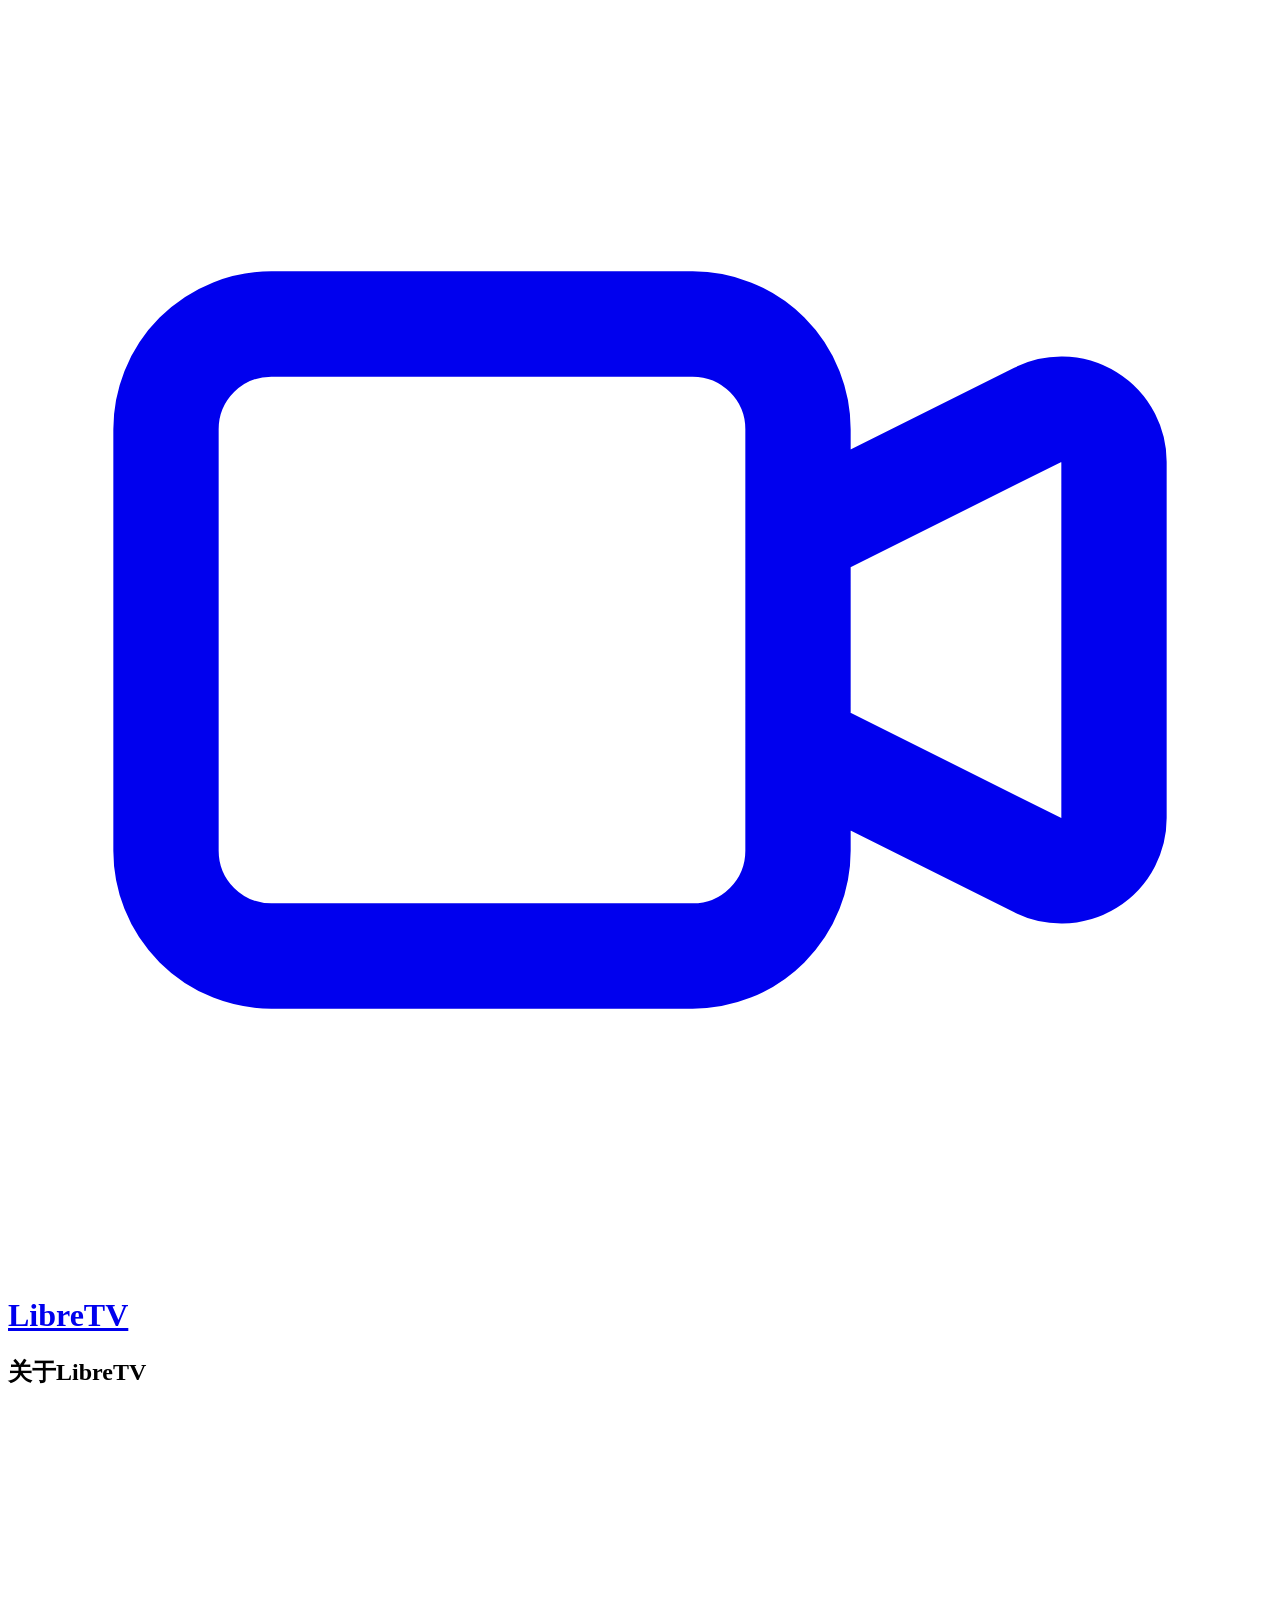
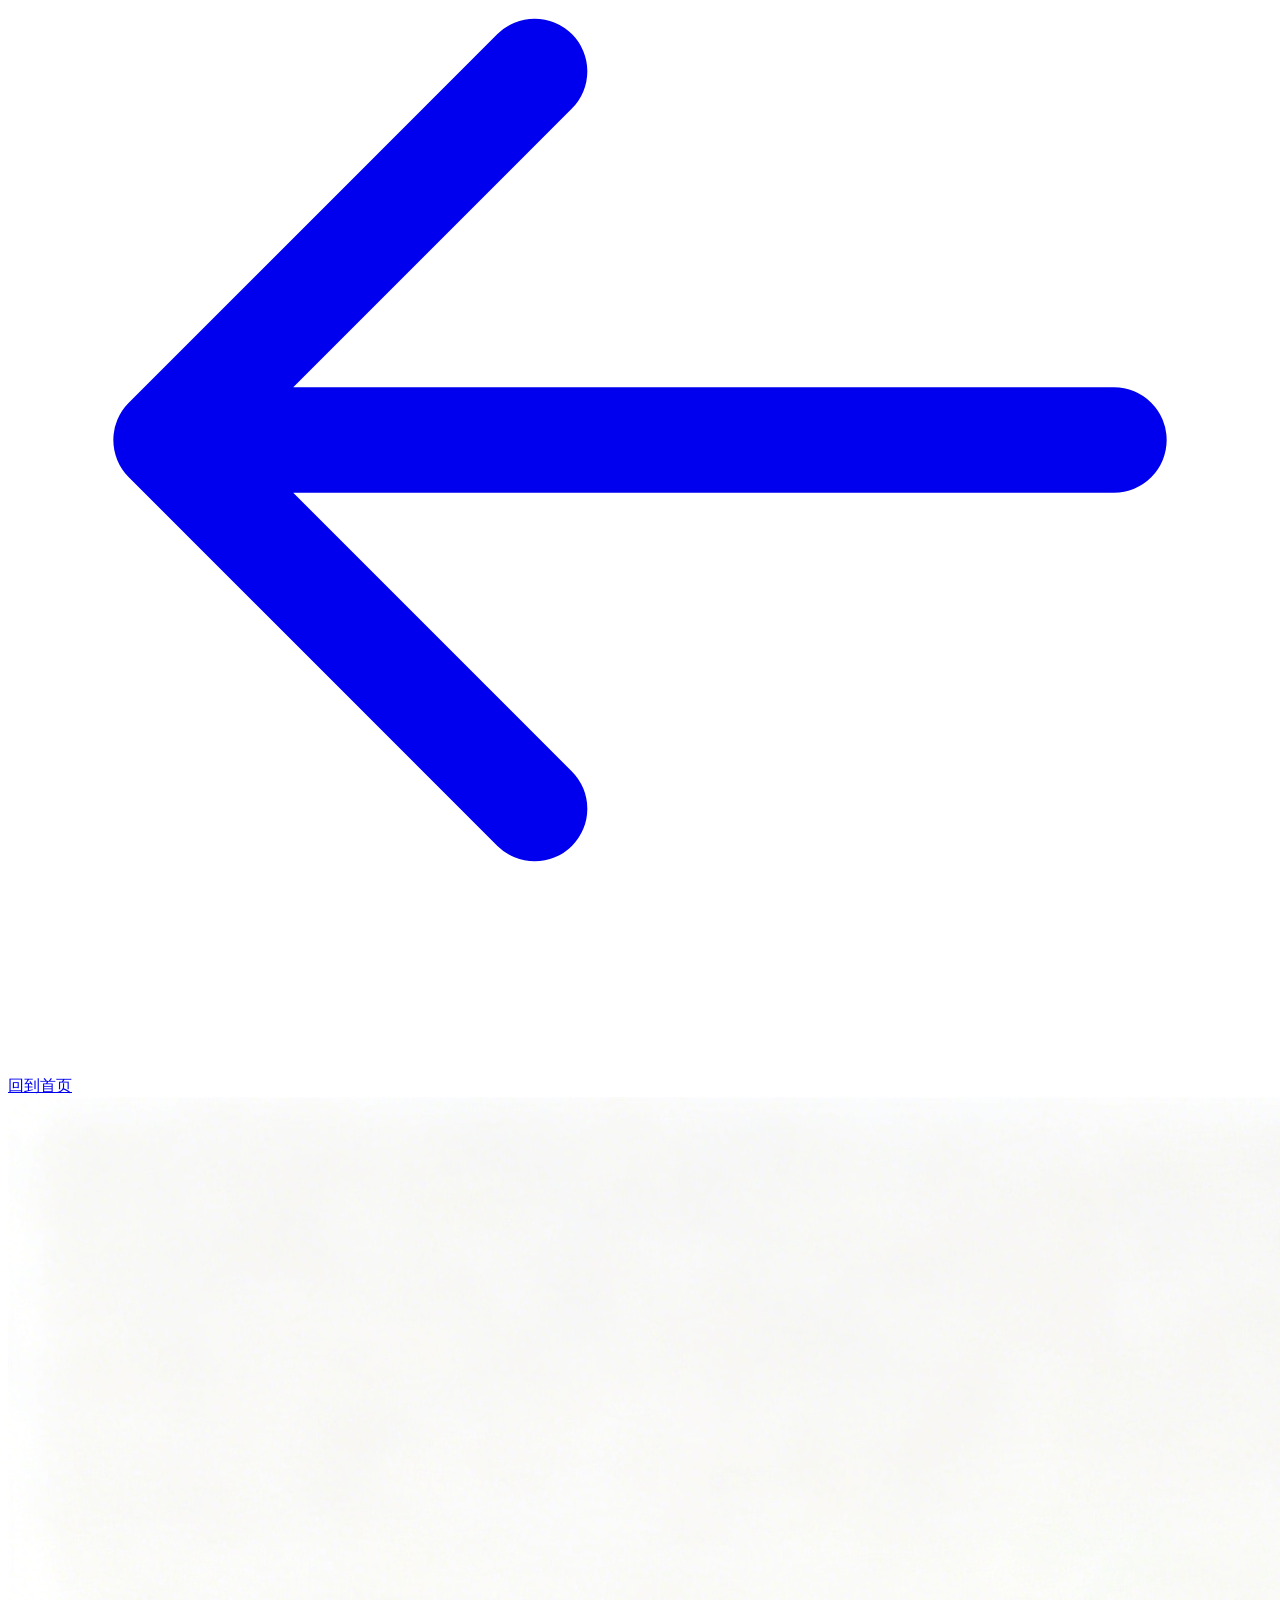
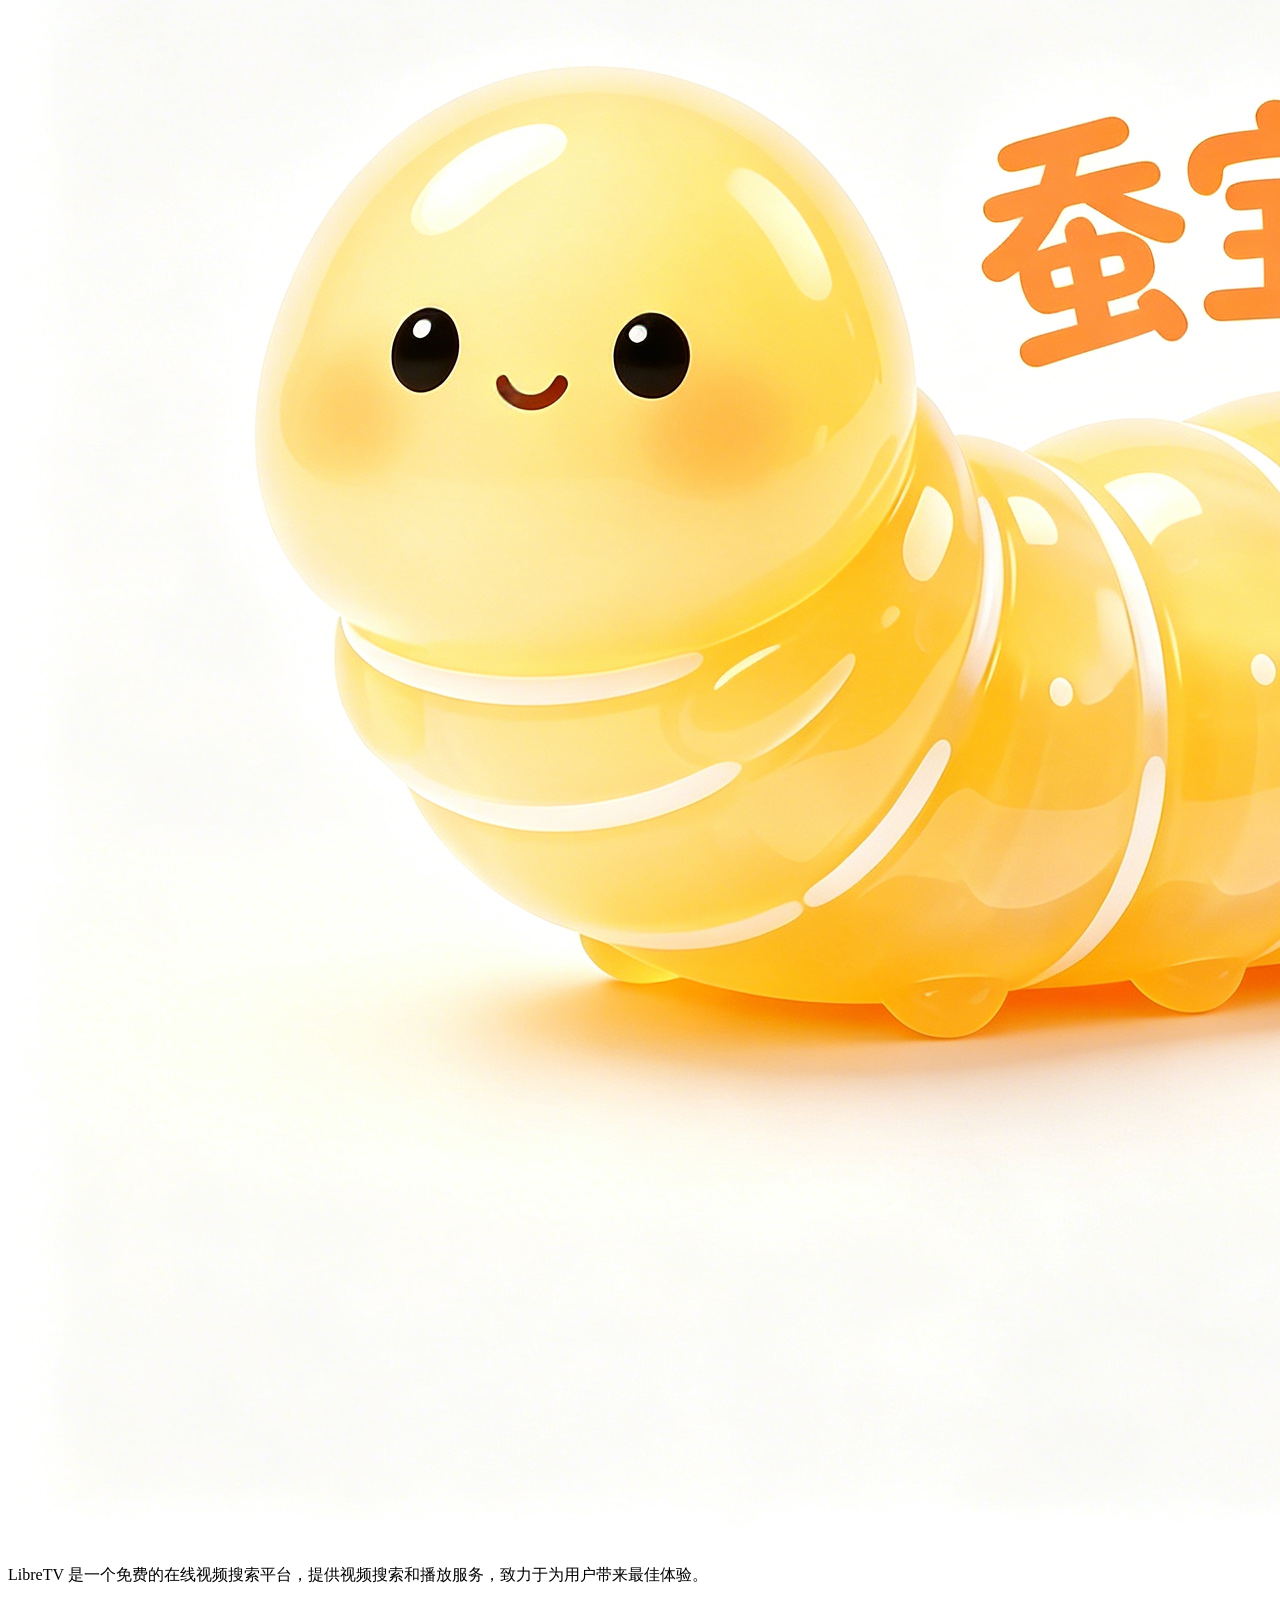
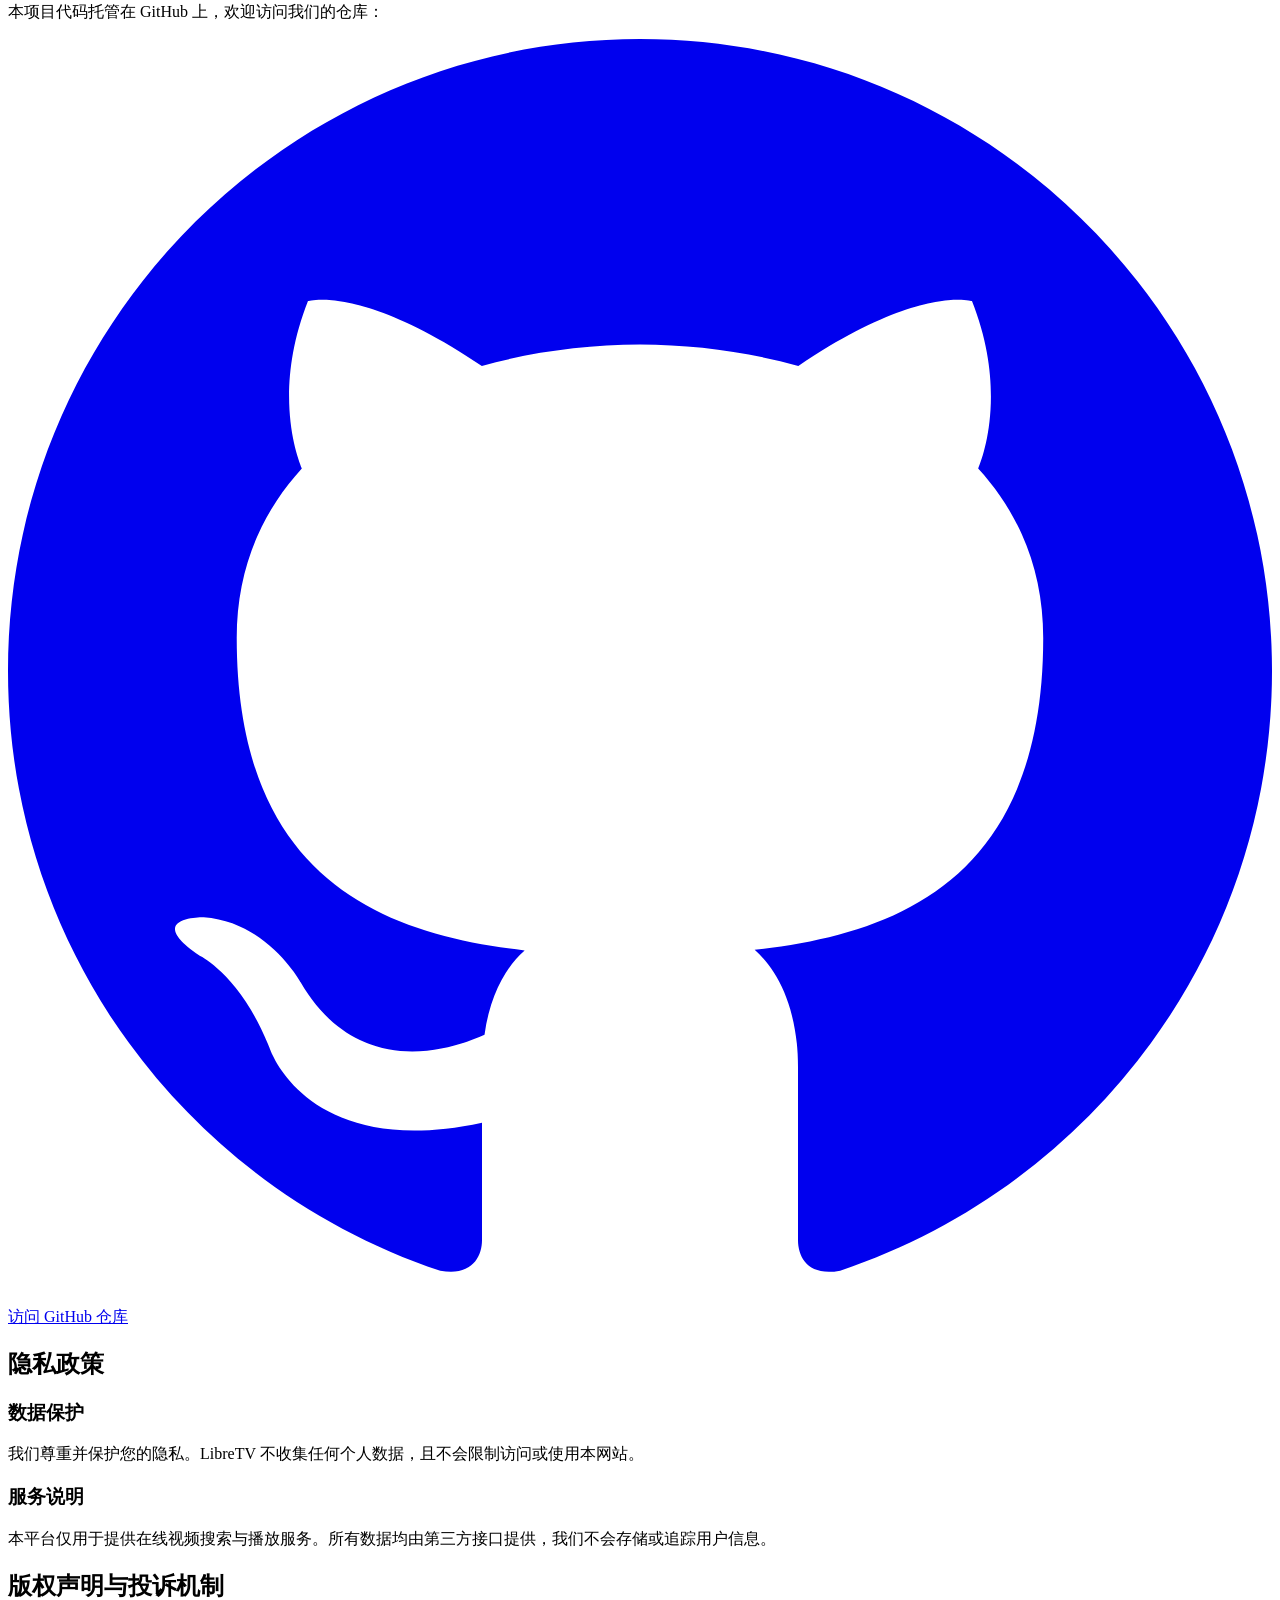
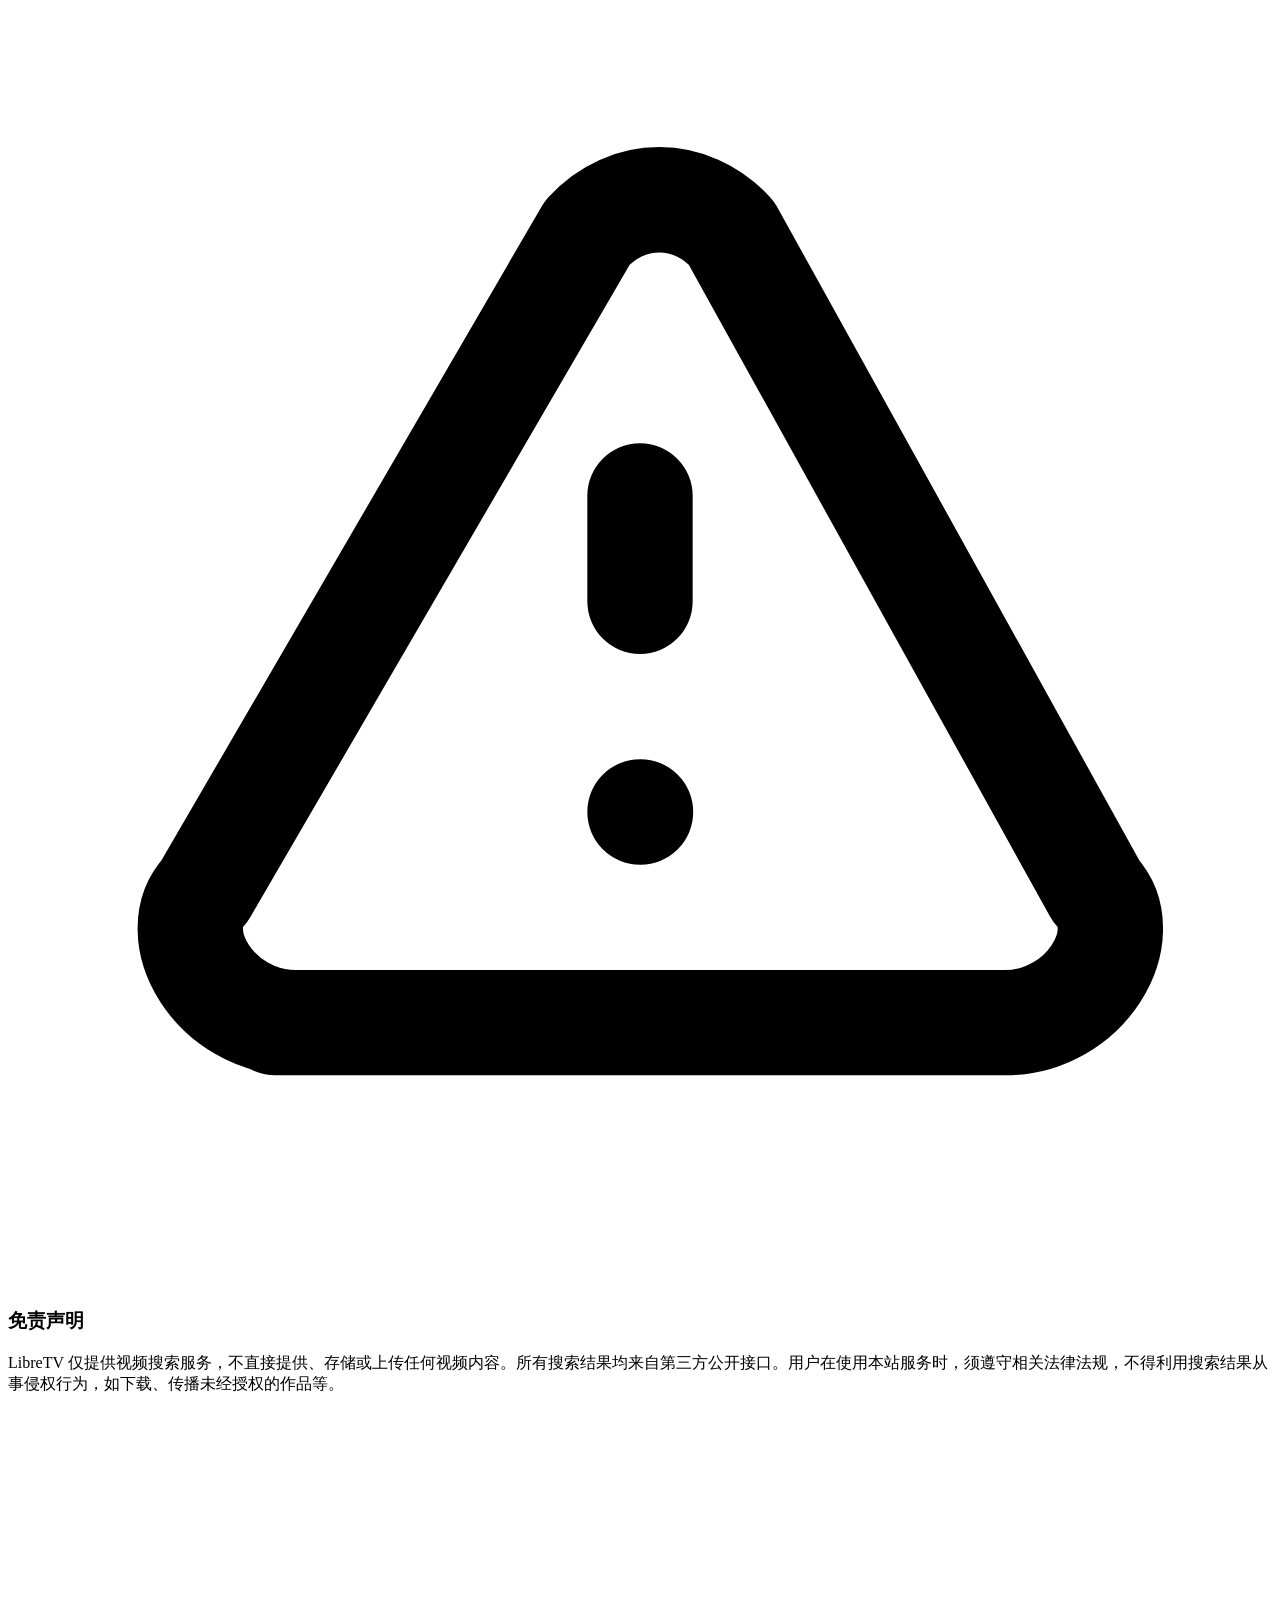
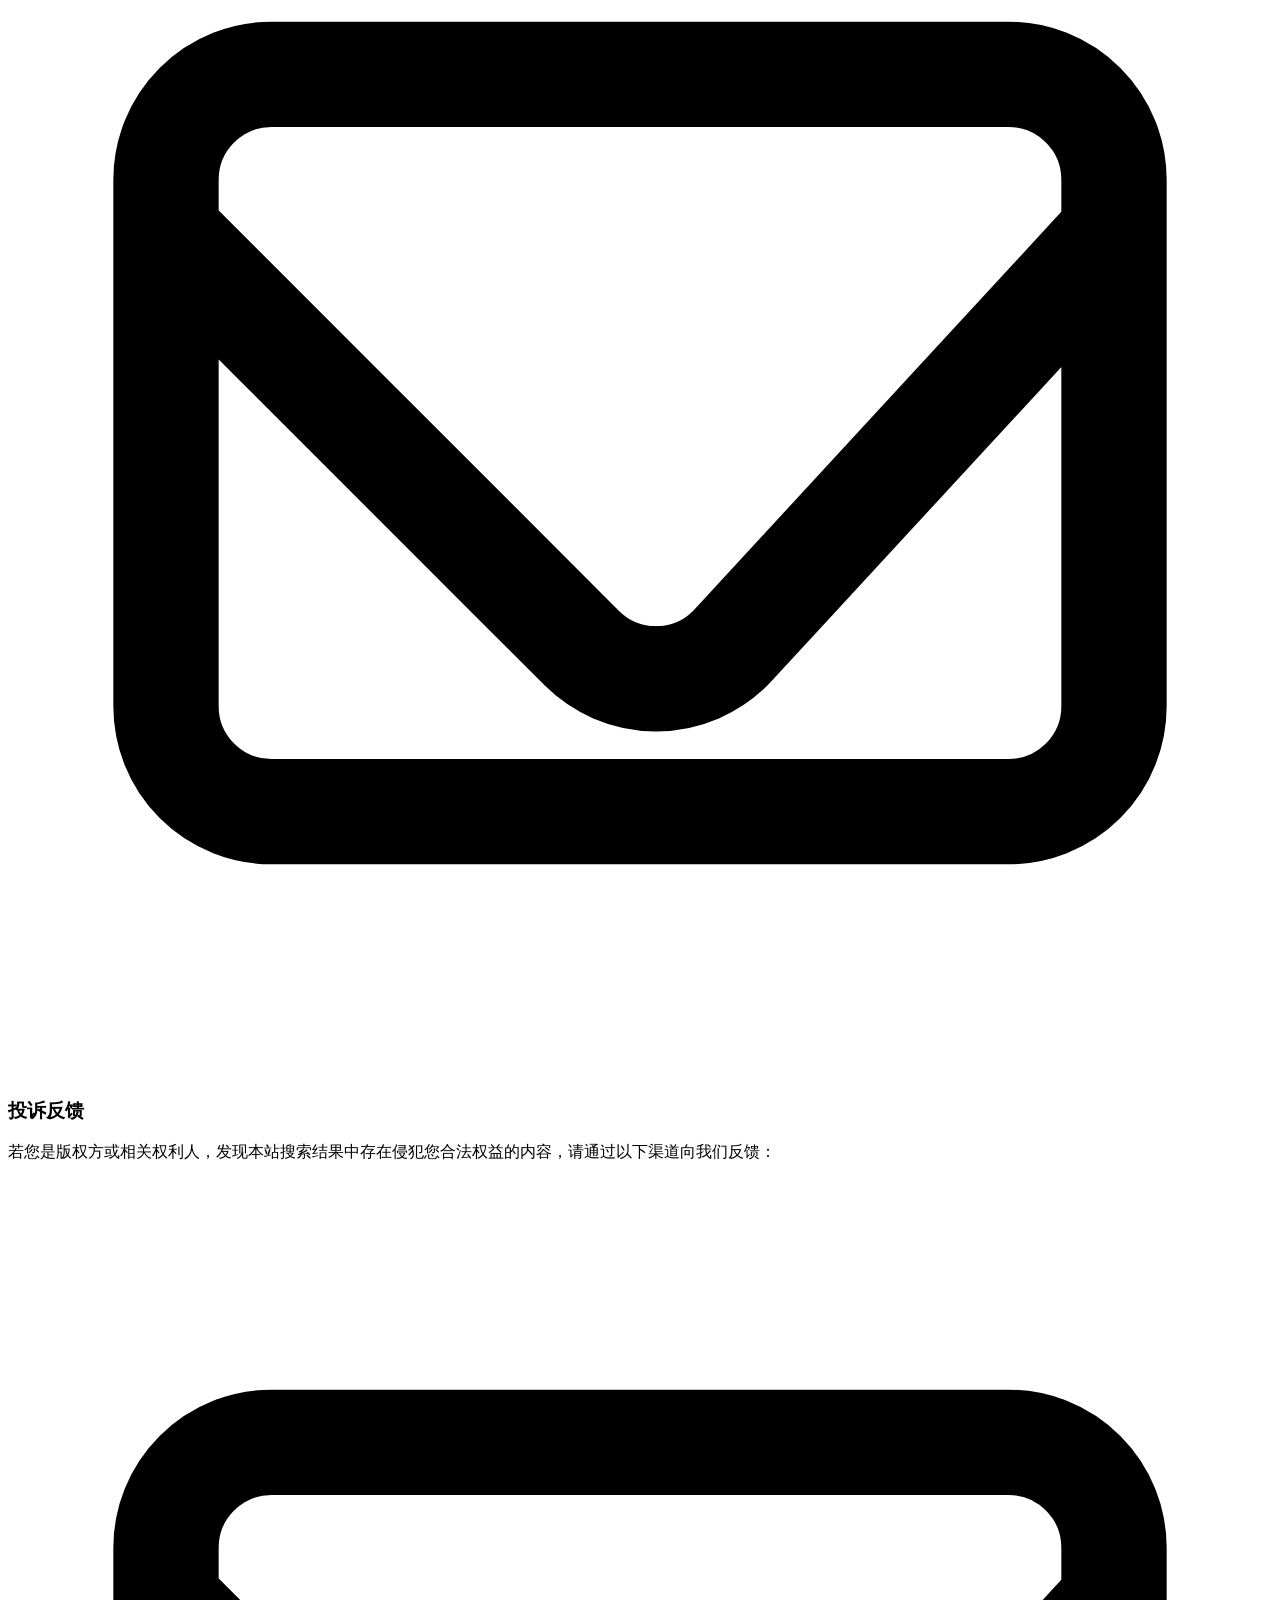
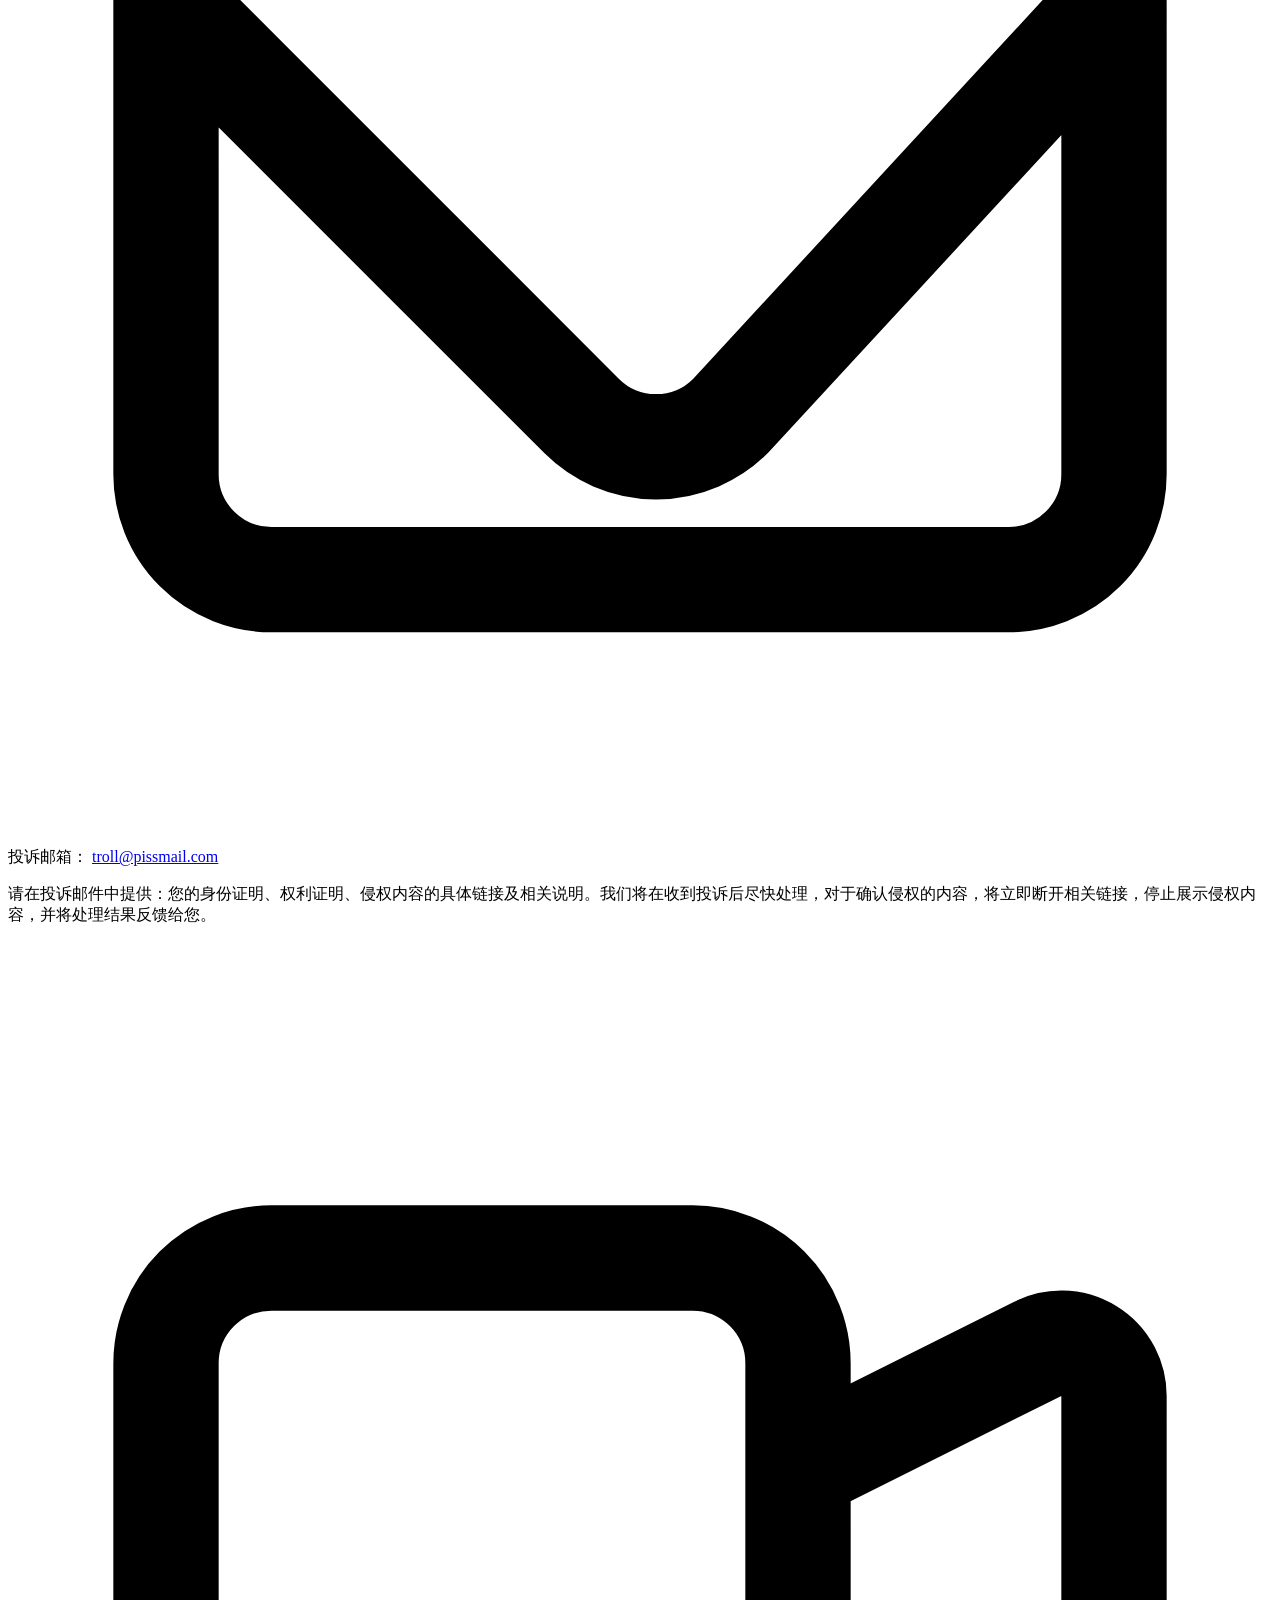
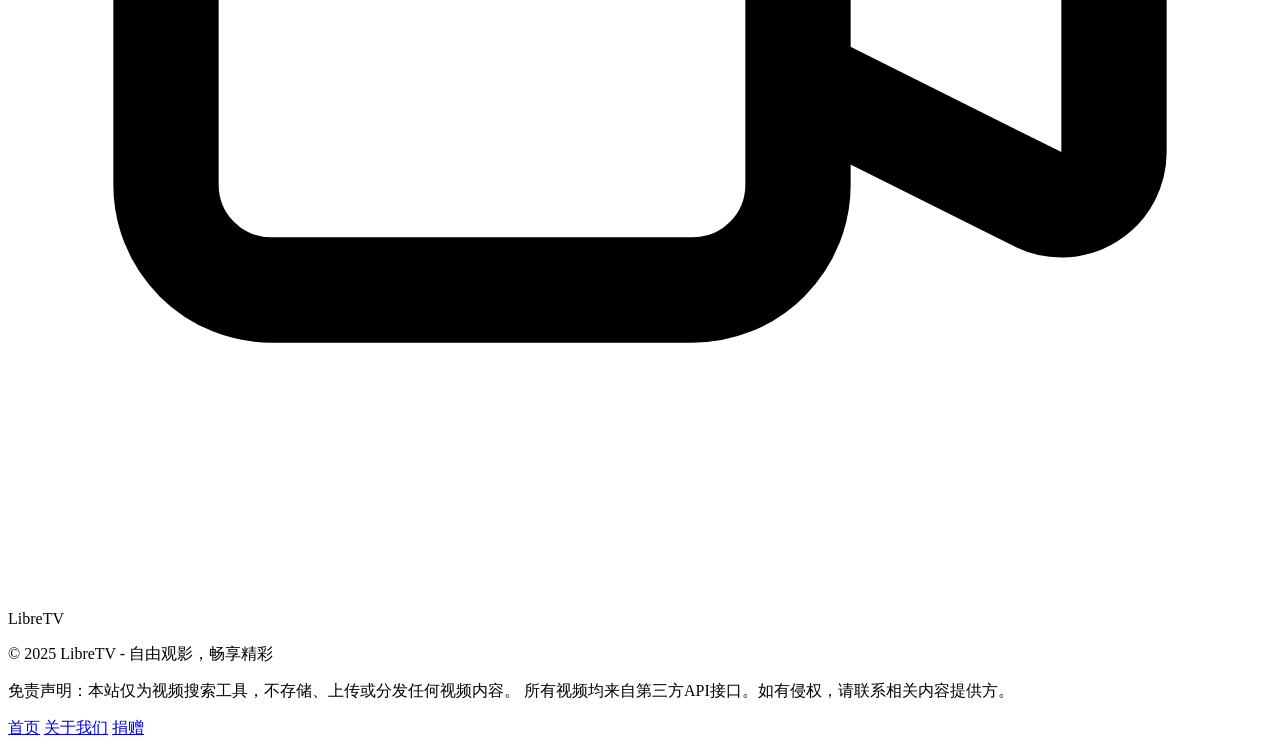
==== about.html @ 0a98a4a5 "Merge pull request #867 from bestZwei/main 修改LOGO" ====
<!DOCTYPE html>
<html lang="zh">
<head>
	<meta charset="UTF-8">
	<meta name="viewport" content="width=device-width, initial-scale=1.0">
	<title>关于我们 - LibreTV</title>
	<script src="libs/tailwindcss.min.js"></script>
	<link rel="stylesheet" href="css/styles.css">
	<link rel="manifest" href="manifest.json">
	
	<!-- Favicon -->
    <link rel="icon" href="image/logo.png">
    <link rel="apple-touch-icon" href="image/logo.png">
</head>
<body class="page-bg text-white flex flex-col min-h-screen">
	<header class="border-b border-[#333] bg-[#0a0a0a] p-4">
        <div class="container mx-auto flex items-center">
            <div class="flex items-center">
                <a href="/" class="flex items-center">
                    <svg class="w-8 h-8 mr-2 text-[#00ccff]" fill="none" stroke="currentColor" viewBox="0 0 24 24">
                        <path stroke-linecap="round" stroke-linejoin="round" stroke-width="2" d="M15 10l4.553-2.276A1 1 0 0121 8.618v6.764a1 1 0 01-1.447.894L15 14M5 18h8a2 2 0 002-2V8a2 2 0 00-2-2H5a2 2 0 00-2 2v8a2 2 0 002 2z"></path>
                    </svg>
                    <h1 class="text-xl font-bold gradient-text">LibreTV</h1>
                </a>
            </div>
            <div class="flex-1 text-center">
                <h2 class="text-xl font-semibold">关于LibreTV</h2>
            </div>
            <div class="flex items-center">
                <a href="/" class="px-4 py-2 bg-[#222] hover:bg-[#333] border border-[#333] rounded-lg transition-colors flex items-center">
                    <svg class="w-5 h-5 mr-1" viewBox="0 0 24 24" fill="#ffffff" xmlns="http://www.w3.org/2000/svg">
                        <path d="M10 19l-7-7m0 0l7-7m-7 7h18" stroke="currentColor" stroke-width="2" stroke-linecap="round" stroke-linejoin="round"/>
                    </svg>
                    回到首页
                </a>
            </div>
        </div>
    </header>	<main class="flex-grow container mx-auto px-4 sm:px-6 py-8 sm:py-16">
		<div class="max-w-5xl mx-auto">
			<!-- 主要内容区域 -->
			<div class="bg-gradient-to-br from-[#111] to-[#0a0a0a] border border-[#333] rounded-xl sm:rounded-2xl p-4 sm:p-8 lg:p-12 shadow-2xl">
				<!-- 项目介绍 -->				
				 <div class="text-center mb-8 sm:mb-16">
					<div class="inline-flex items-center justify-center w-12 h-12 sm:w-16 sm:h-16 rounded-xl sm:rounded-2xl mb-6 sm:mb-8">
						<img src="image/logo.png" alt="LibreTV Logo" class="w-12 h-12 sm:w-16 sm:h-16 rounded-xl sm:rounded-2xl">
					</div>
					
					<p class="text-gray-300 text-lg sm:text-xl mb-6 sm:mb-8 leading-relaxed max-w-3xl mx-auto px-2">
						LibreTV 是一个免费的在线视频搜索平台，提供视频搜索和播放服务，致力于为用户带来最佳体验。
					</p>
					<div class="bg-[#1a1a1a] border border-[#333] rounded-lg sm:rounded-xl p-4 sm:p-6 max-w-2xl mx-auto">
						<p class="text-gray-300 text-base sm:text-lg mb-4 px-1">
							本项目代码托管在 GitHub 上，欢迎访问我们的仓库：
						</p>
						<a href="https://github.com/LibreSpark/LibreTV" class="inline-flex items-center px-4 sm:px-6 py-2 sm:py-3 bg-gradient-to-r from-blue-500 to-cyan-500 hover:from-blue-600 hover:to-cyan-600 text-white text-sm sm:text-base font-medium rounded-lg transition-all duration-300 transform hover:scale-105" target="_blank" rel="noopener">
							<svg class="w-4 h-4 sm:w-5 sm:h-5 mr-2" fill="currentColor" viewBox="0 0 24 24">
								<path d="M12 0c-6.626 0-12 5.373-12 12 0 5.302 3.438 9.8 8.207 11.387.599.111.793-.261.793-.577v-2.234c-3.338.726-4.033-1.416-4.033-1.416-.546-1.387-1.333-1.756-1.333-1.756-1.089-.745.083-.729.083-.729 1.205.084 1.839 1.237 1.839 1.237 1.07 1.834 2.807 1.304 3.492.997.107-.775.418-1.305.762-1.604-2.665-.305-5.467-1.334-5.467-5.931 0-1.311.469-2.381 1.236-3.221-.124-.303-.535-1.524.117-3.176 0 0 1.008-.322 3.301 1.23.957-.266 1.983-.399 3.003-.404 1.02.005 2.047.138 3.006.404 2.291-1.552 3.297-1.23 3.297-1.23.653 1.653.242 2.874.118 3.176.77.84 1.235 1.911 1.235 3.221 0 4.609-2.807 5.624-5.479 5.921.43.372.823 1.102.823 2.222v3.293c0 .319.192.694.801.576 4.765-1.589 8.199-6.086 8.199-11.386 0-6.627-5.373-12-12-12z"/>
							</svg>
							<span class="break-words">访问 GitHub 仓库</span>
						</a>
					</div>
				</div>				<!-- 分割线 -->
				<div class="w-full h-px bg-gradient-to-r from-transparent via-[#333] to-transparent mb-8 sm:mb-16"></div>

				<!-- 隐私政策 -->
				<div class="mb-8 sm:mb-16">
					<h2 class="text-2xl sm:text-3xl font-bold mb-6 sm:mb-8 text-center bg-gradient-to-r from-blue-400 to-cyan-400 bg-clip-text text-transparent">隐私政策</h2>
					<div class="grid grid-cols-1 md:grid-cols-2 gap-4 sm:gap-8">
						<div class="bg-[#1a1a1a] border border-[#333] rounded-xl p-4 sm:p-8">
							<div class="flex items-center mb-3 sm:mb-4">
								<div class="w-3 h-3 bg-green-400 rounded-full mr-3"></div>
								<h3 class="text-lg sm:text-xl font-semibold text-gray-200">数据保护</h3>
							</div>
							<p class="text-gray-300 text-base sm:text-lg leading-relaxed">
								我们尊重并保护您的隐私。LibreTV 不收集任何个人数据，且不会限制访问或使用本网站。
							</p>
						</div>
						<div class="bg-[#1a1a1a] border border-[#333] rounded-xl p-4 sm:p-8">
							<div class="flex items-center mb-3 sm:mb-4">
								<div class="w-3 h-3 bg-blue-400 rounded-full mr-3"></div>
								<h3 class="text-lg sm:text-xl font-semibold text-gray-200">服务说明</h3>
							</div>
							<p class="text-gray-300 text-base sm:text-lg leading-relaxed">
								本平台仅用于提供在线视频搜索与播放服务。所有数据均由第三方接口提供，我们不会存储或追踪用户信息。
							</p>
						</div>
					</div>
				</div>

				<!-- 分割线 -->
				<div class="w-full h-px bg-gradient-to-r from-transparent via-[#333] to-transparent mb-8 sm:mb-16"></div>				<!-- 版权声明与投诉机制 -->
				<div>
					<h2 class="text-2xl sm:text-3xl font-bold mb-6 sm:mb-8 text-center bg-gradient-to-r from-blue-400 to-cyan-400 bg-clip-text text-transparent">版权声明与投诉机制</h2>
					<div class="space-y-6 sm:space-y-8">
						<div class="bg-[#1a1a1a] border border-[#333] rounded-xl p-4 sm:p-8">
							<div class="flex items-start">
								<div class="flex-shrink-0 w-8 h-8 bg-yellow-500 rounded-lg flex items-center justify-center mr-3 sm:mr-4 mt-1">
									<svg class="w-4 h-4 text-white" fill="none" stroke="currentColor" viewBox="0 0 24 24">
										<path stroke-linecap="round" stroke-linejoin="round" stroke-width="2" d="M12 9v2m0 4h.01m-6.938 4h13.856c1.54 0 2.502-1.667 1.732-2.5L13.732 4c-.77-.833-1.964-.833-2.732 0L3.732 16.5c-.77.833.192 2.5 1.732 2.5z"></path>
									</svg>
								</div>
								<div>
									<h3 class="text-lg sm:text-xl font-semibold text-gray-200 mb-3 sm:mb-4">免责声明</h3>
									<p class="text-gray-300 text-base sm:text-lg leading-relaxed">
										LibreTV 仅提供视频搜索服务，不直接提供、存储或上传任何视频内容。所有搜索结果均来自第三方公开接口。用户在使用本站服务时，须遵守相关法律法规，不得利用搜索结果从事侵权行为，如下载、传播未经授权的作品等。
									</p>
								</div>
							</div>
						</div>
						
						<div class="bg-[#1a1a1a] border border-[#333] rounded-xl p-4 sm:p-8">
							<div class="flex items-start">
								<div class="flex-shrink-0 w-8 h-8 bg-red-500 rounded-lg flex items-center justify-center mr-3 sm:mr-4 mt-1">
									<svg class="w-4 h-4 text-white" fill="none" stroke="currentColor" viewBox="0 0 24 24">
										<path stroke-linecap="round" stroke-linejoin="round" stroke-width="2" d="M3 8l7.89 7.89a2 2 0 002.83 0L21 8M5 19h14a2 2 0 002-2V7a2 2 0 00-2-2H5a2 2 0 00-2 2v10a2 2 0 002 2z"></path>
									</svg>
								</div>
								<div class="flex-1">
									<h3 class="text-lg sm:text-xl font-semibold text-gray-200 mb-3 sm:mb-4">投诉反馈</h3>
									<p class="text-gray-300 text-base sm:text-lg mb-4 sm:mb-6 leading-relaxed">
										若您是版权方或相关权利人，发现本站搜索结果中存在侵犯您合法权益的内容，请通过以下渠道向我们反馈：
									</p>
									<div class="bg-gradient-to-r from-[#222] to-[#333] border border-[#444] rounded-lg p-4 sm:p-6 mb-4 sm:mb-6">
										<div class="flex items-center flex-wrap">
											<svg class="w-5 h-5 sm:w-6 sm:h-6 text-blue-400 mr-2 sm:mr-3 flex-shrink-0" fill="none" stroke="currentColor" viewBox="0 0 24 24">
												<path stroke-linecap="round" stroke-linejoin="round" stroke-width="2" d="M3 8l7.89 7.89a2 2 0 002.83 0L21 8M5 19h14a2 2 0 002-2V7a2 2 0 00-2-2H5a2 2 0 00-2 2v10a2 2 0 002 2z"></path>
											</svg>
											<span class="text-gray-300 text-base sm:text-lg font-medium mr-2 sm:mr-3">投诉邮箱：</span>
											<a href="mailto:troll@pissmail.com" class="text-blue-400 hover:text-blue-300 transition-colors text-base sm:text-lg font-medium break-all">troll@pissmail.com</a>
										</div>
									</div>
									<p class="text-gray-300 text-base sm:text-lg leading-relaxed">
										请在投诉邮件中提供：您的身份证明、权利证明、侵权内容的具体链接及相关说明。我们将在收到投诉后尽快处理，对于确认侵权的内容，将立即断开相关链接，停止展示侵权内容，并将处理结果反馈给您。
									</p>
								</div>
							</div>
						</div>
					</div>
				</div>
			</div>
		</div>
	</main>
	<footer class="footer py-6 border-t border-[#333] bg-[#0a0a0a]">
        <div class="container mx-auto px-4">
            <div class="flex flex-col md:flex-row justify-between items-center">
                <div class="mb-4 md:mb-0">
                    <div class="flex items-center justify-center md:justify-start">
                        <svg class="w-6 h-6 mr-2" fill="none" stroke="currentColor" viewBox="0 0 24 24">
                            <path stroke-linecap="round" stroke-linejoin="round" stroke-width="2" d="M15 10l4.553-2.276A1 1 0 0121 8.618v6.764a1 1 0 01-1.447.894L15 14M5 18h8a2 2 0 002-2V8a2 2 0 00-2-2H5a2 2 0 00-2 2v8a2 2 0 002 2z"></path>
                        </svg>
                        <span class="gradient-text font-bold">LibreTV</span>
                    </div>
                    <p class="text-gray-500 text-sm mt-2 text-center md:text-left">© 2025 LibreTV - 自由观影，畅享精彩</p>
                </div>
                
                <div class="text-center md:text-right">
                    <p class="text-gray-500 text-sm max-w-md">
                        免责声明：本站仅为视频搜索工具，不存储、上传或分发任何视频内容。
                        所有视频均来自第三方API接口。如有侵权，请联系相关内容提供方。
                    </p>
                    <div class="mt-2 flex justify-center md:justify-end space-x-4">
                        <a href="/" class="text-gray-400 hover:text-white text-sm transition-colors">首页</a>
                        <a href="about.html" class="text-gray-400 hover:text-white text-sm transition-colors">关于我们</a>
                        <a href="https://www.msf.hk/zh-hant/donate/general?type=one-off" target="_blank" rel="noopener" class="text-blue-400 hover:text-blue-300 text-sm transition-colors">捐赠</a>
                    </div>
                </div>
            </div>
        </div>
    </footer>
</body>
</html>
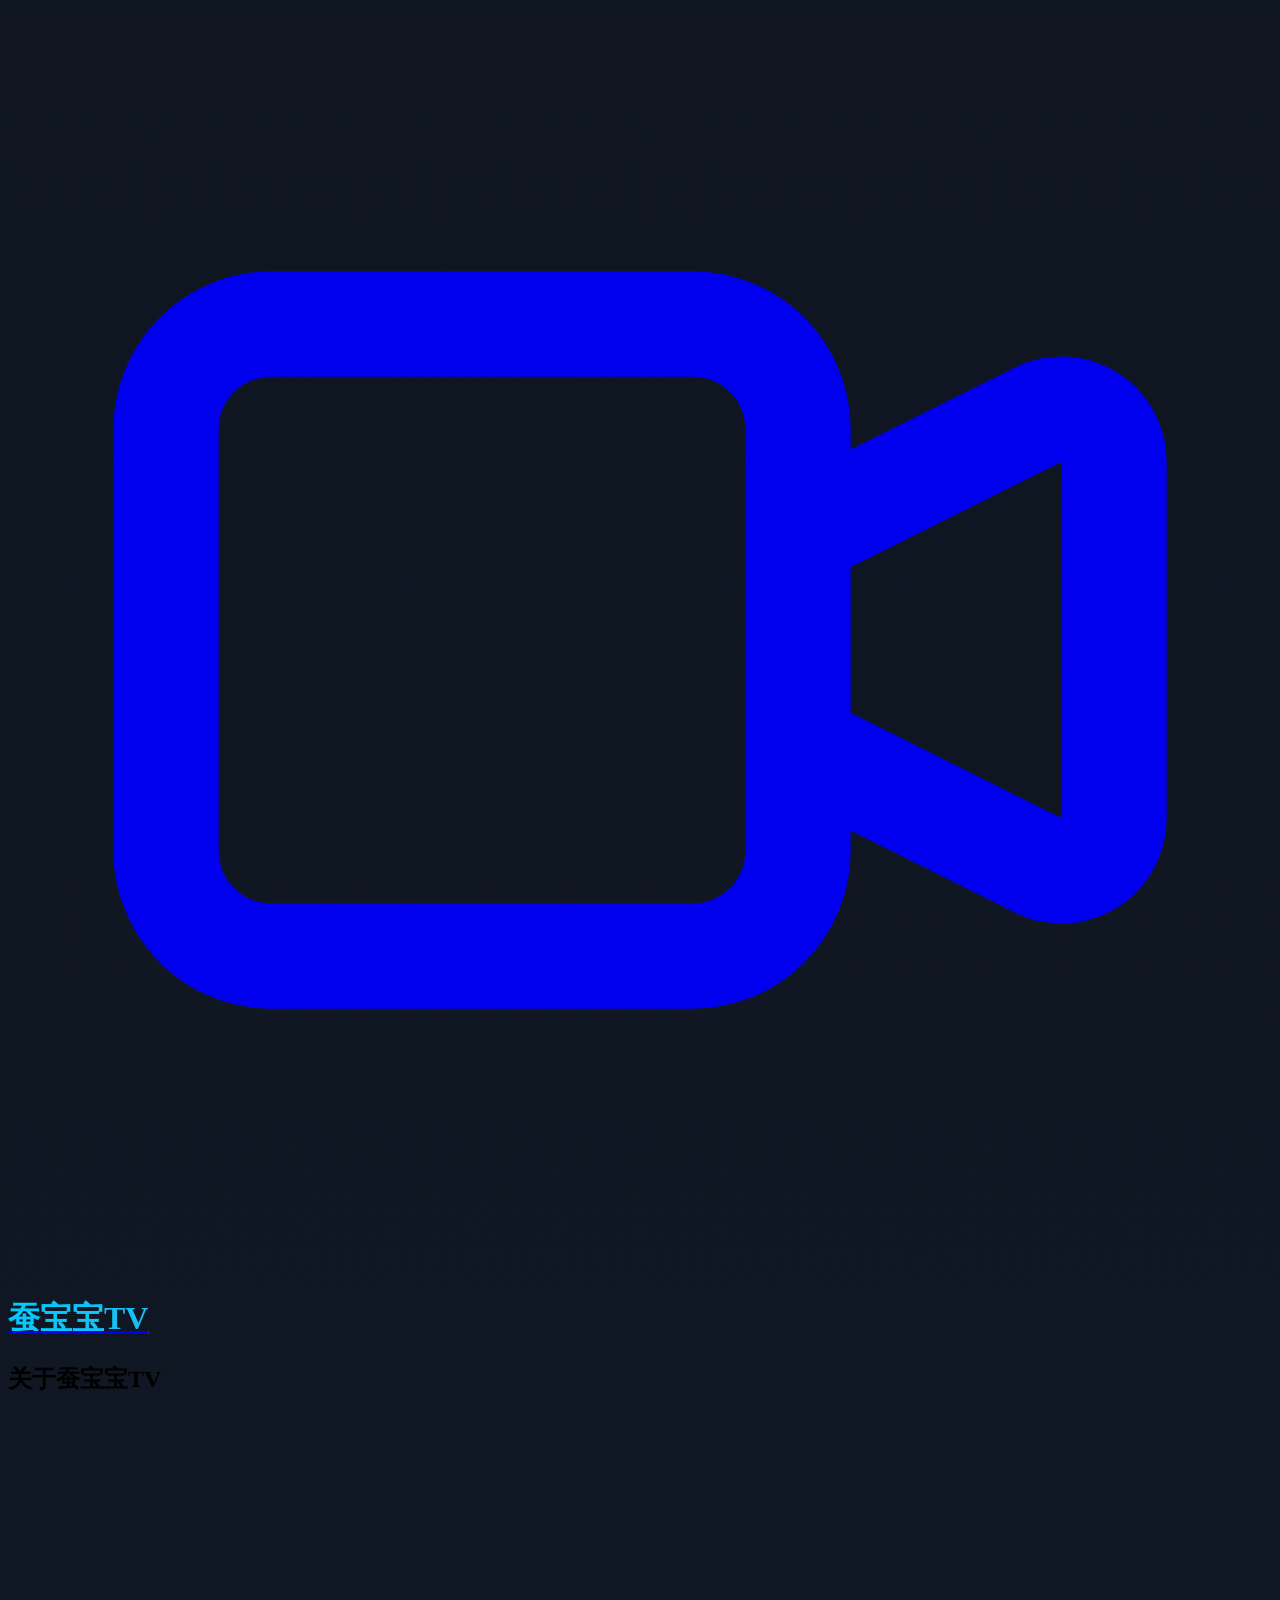
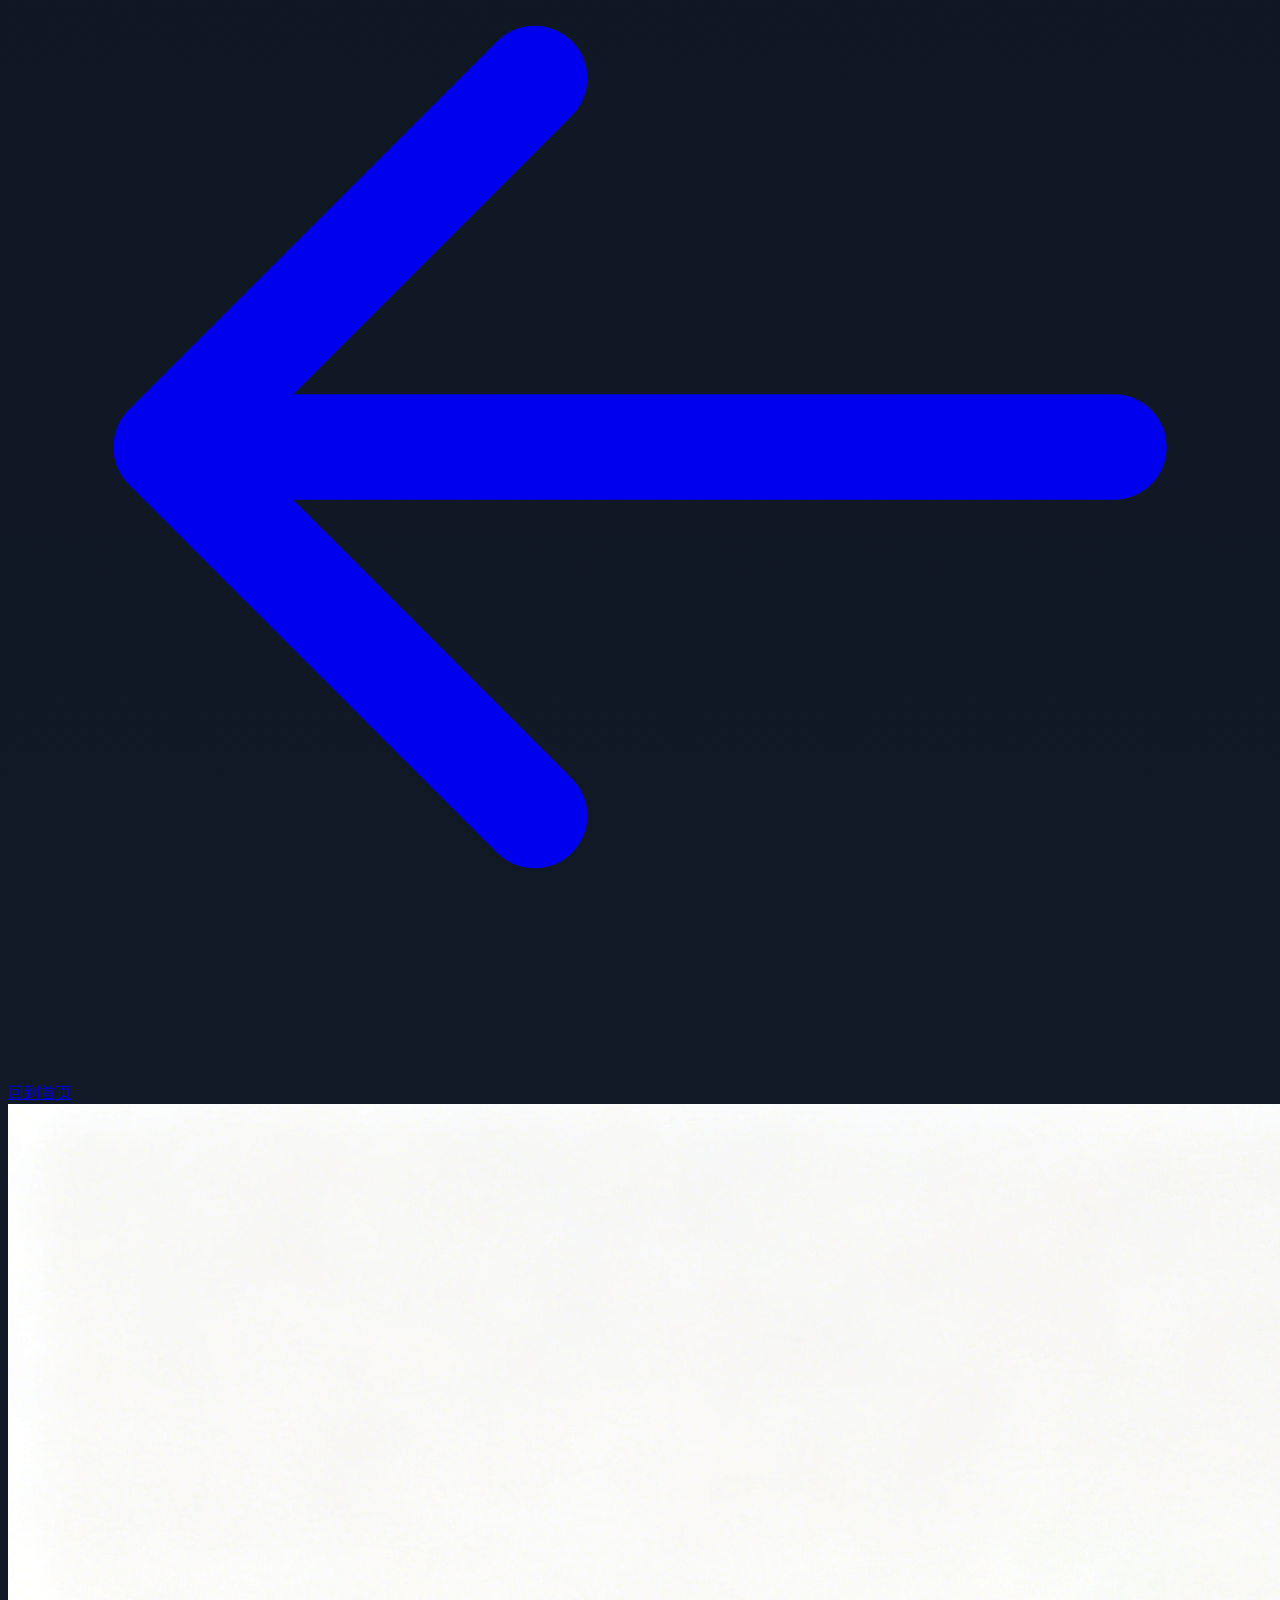
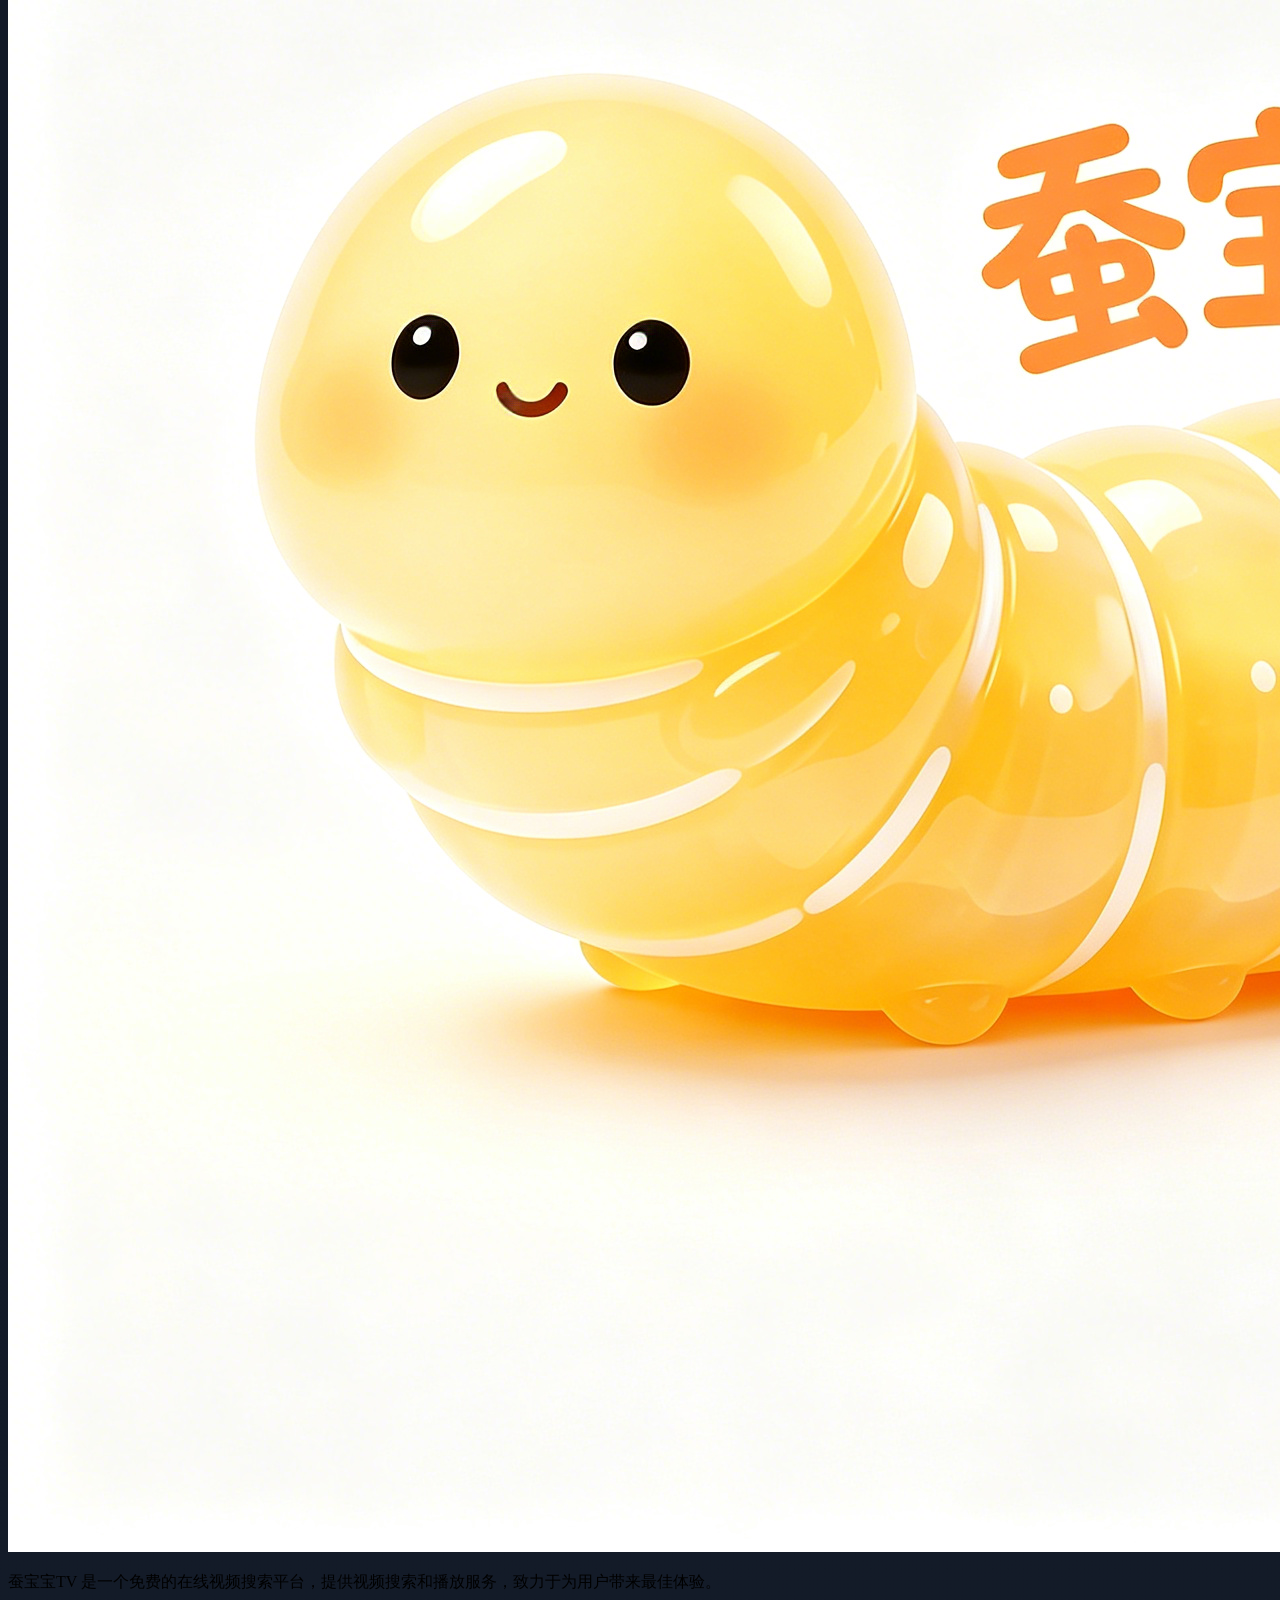
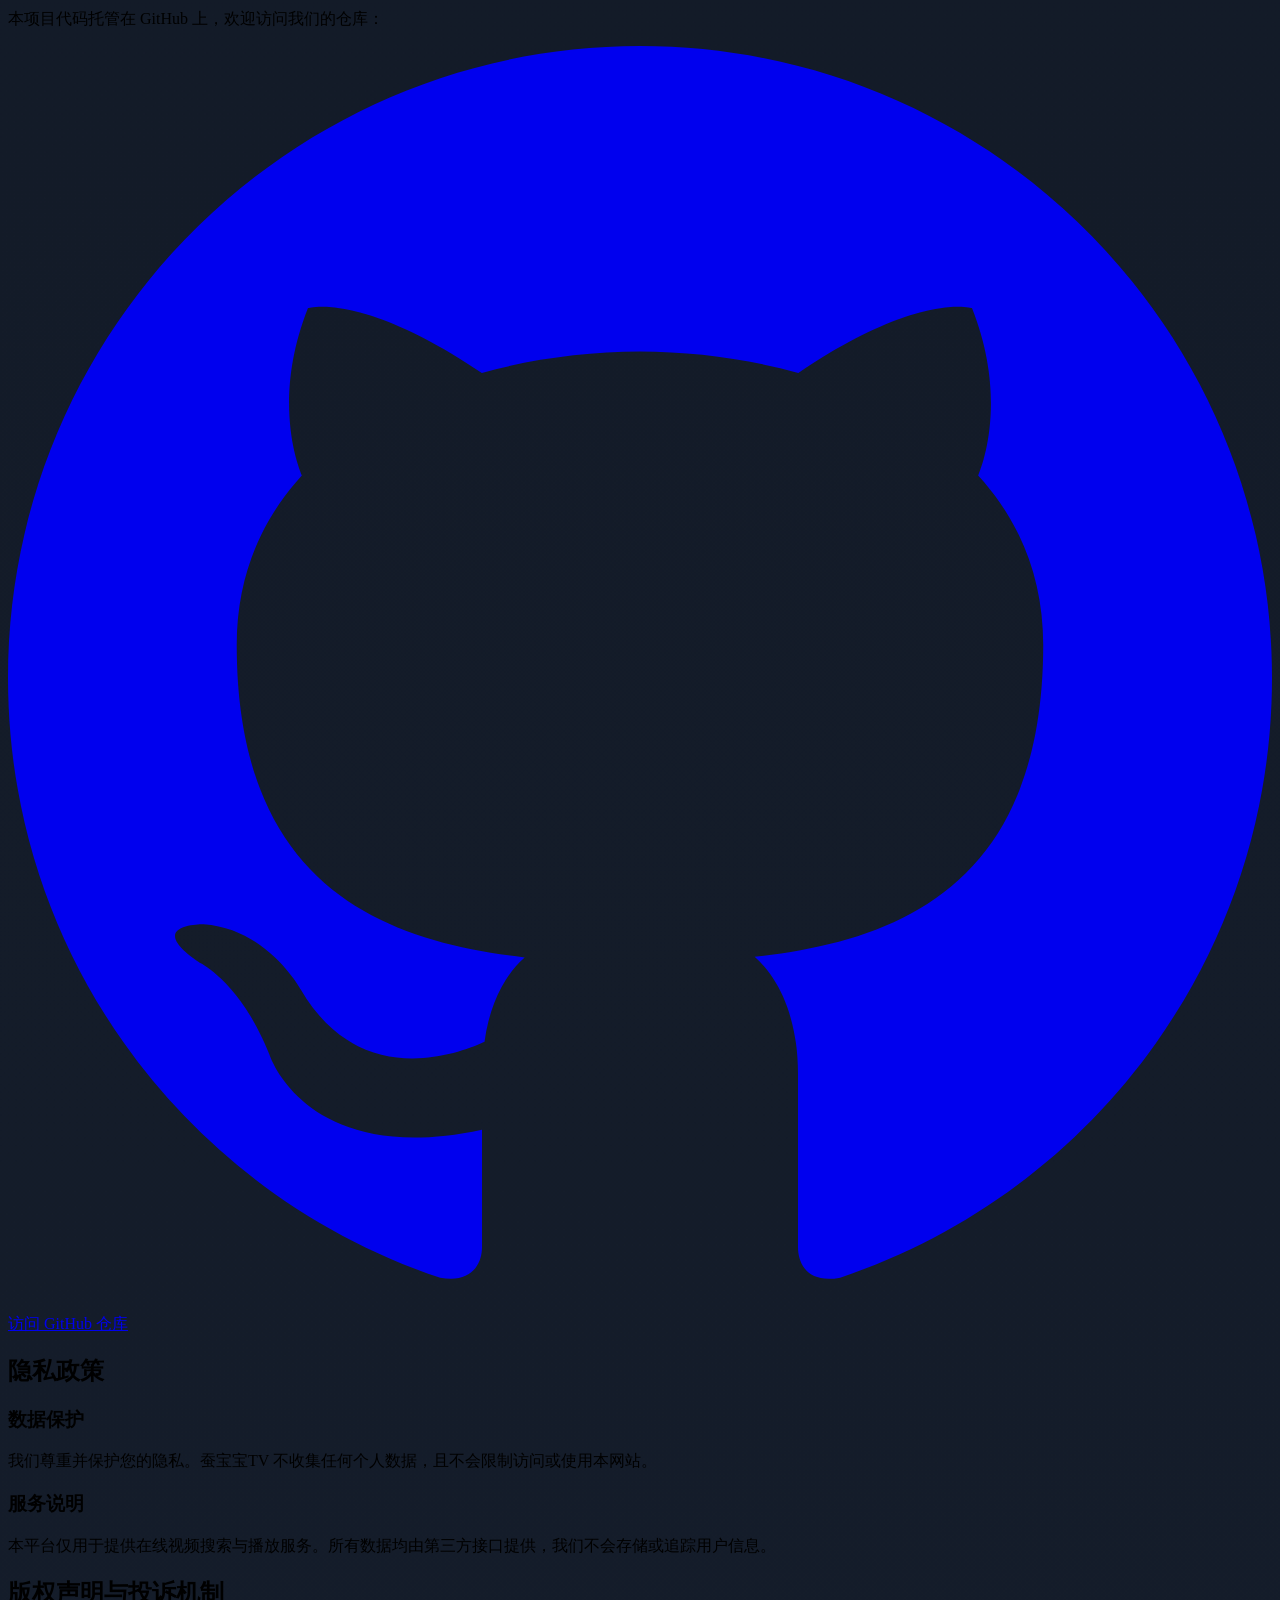
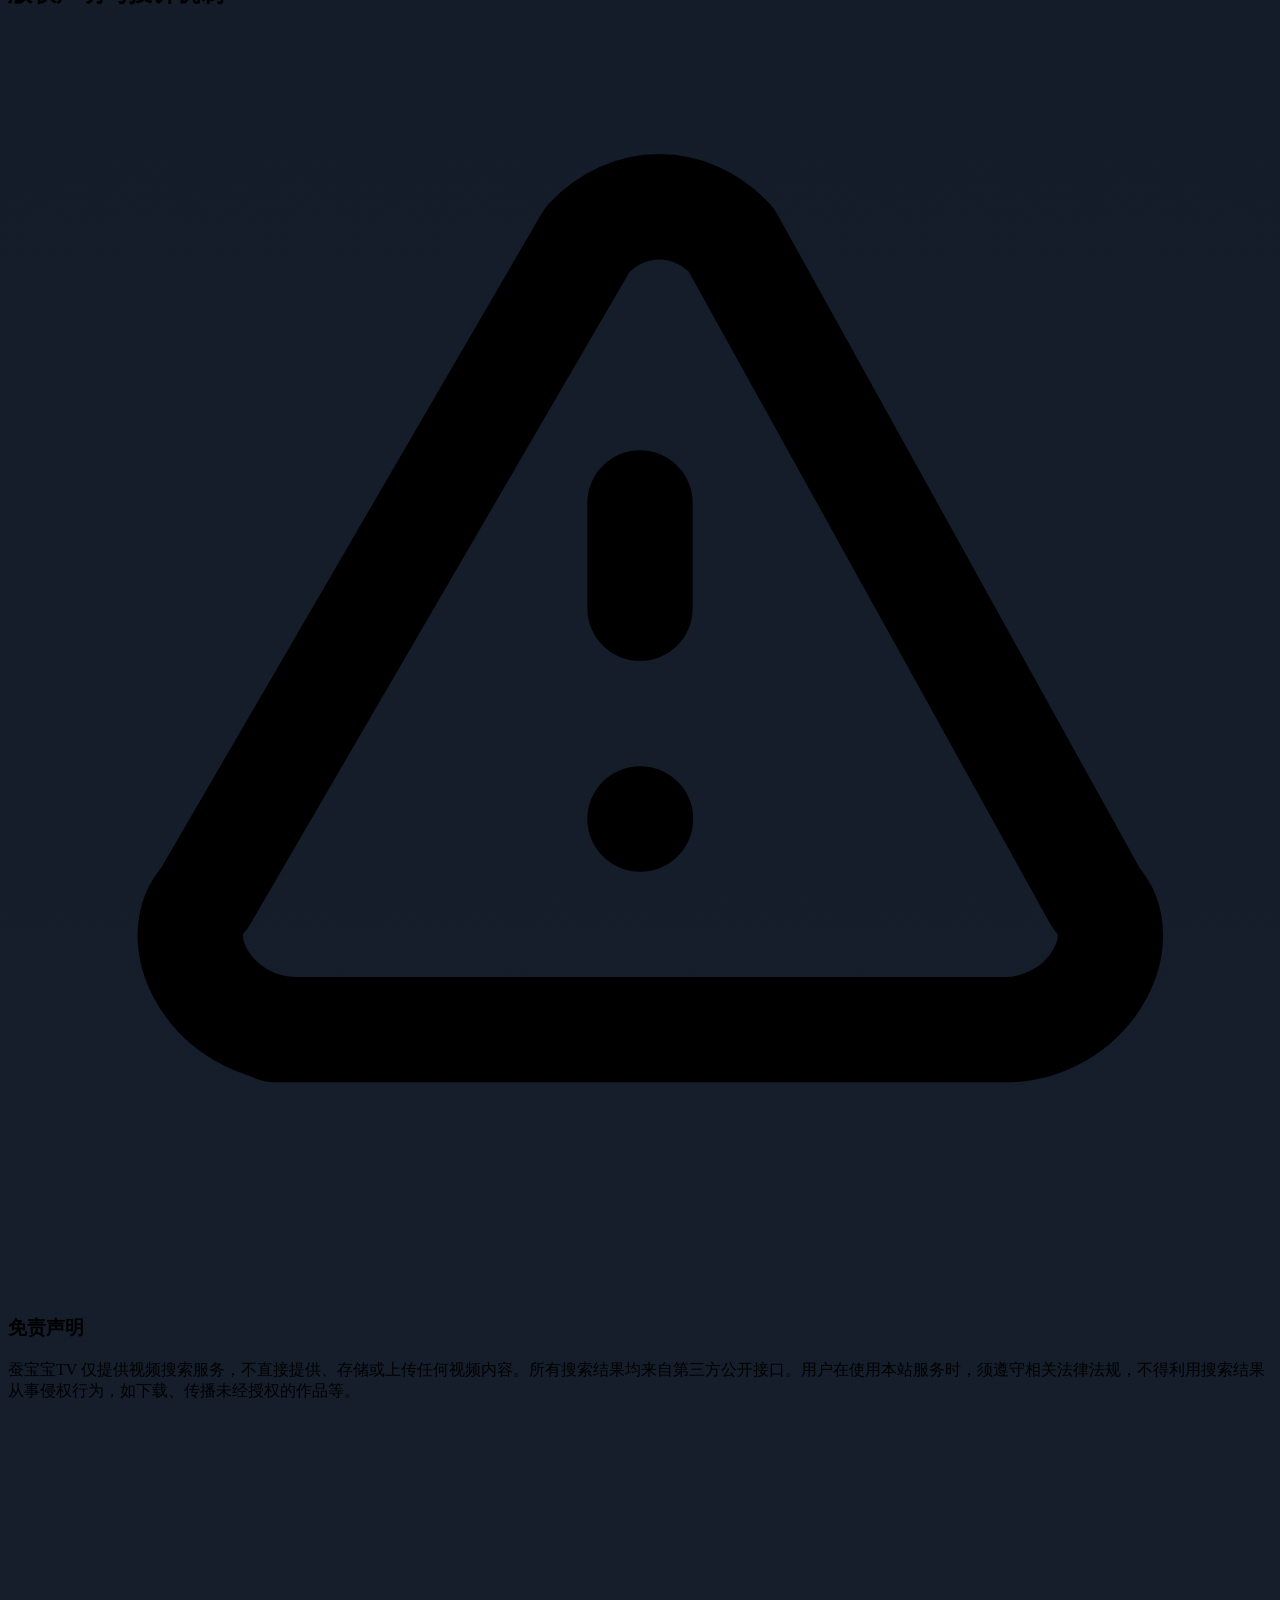
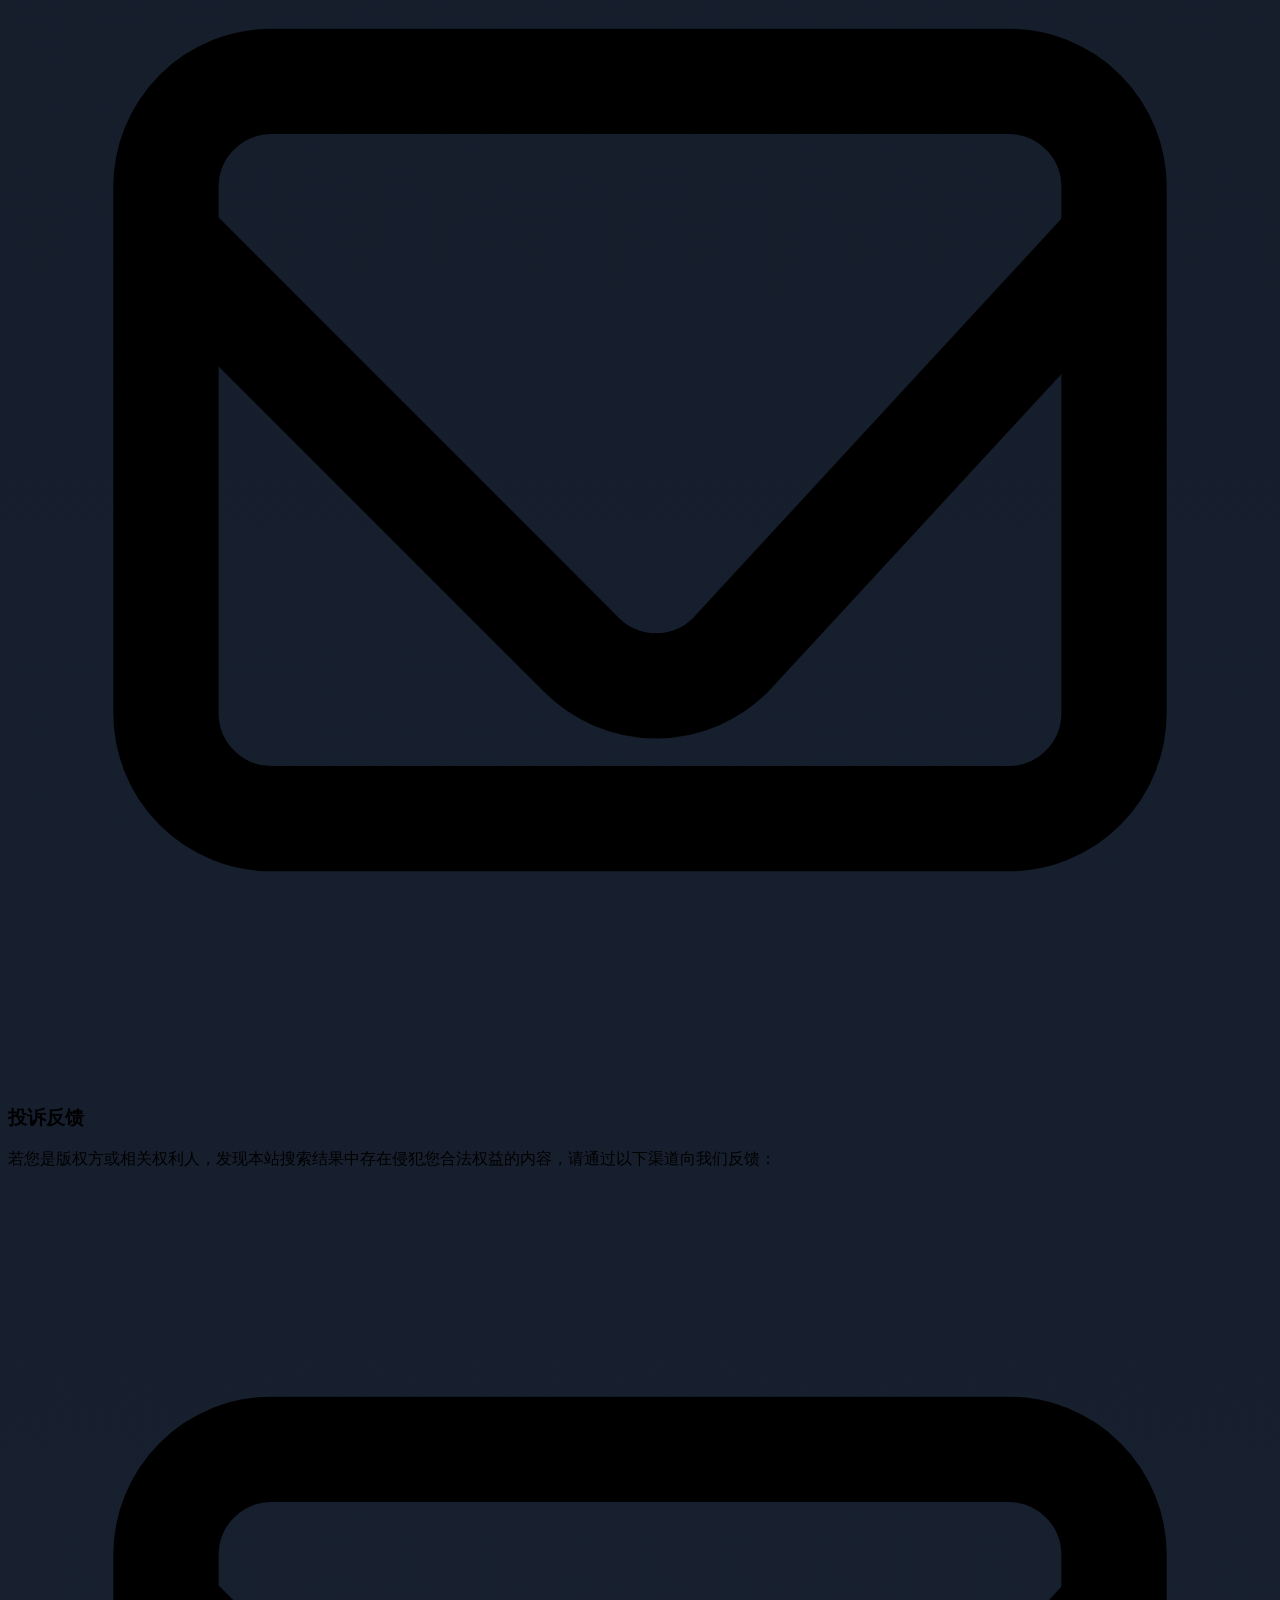
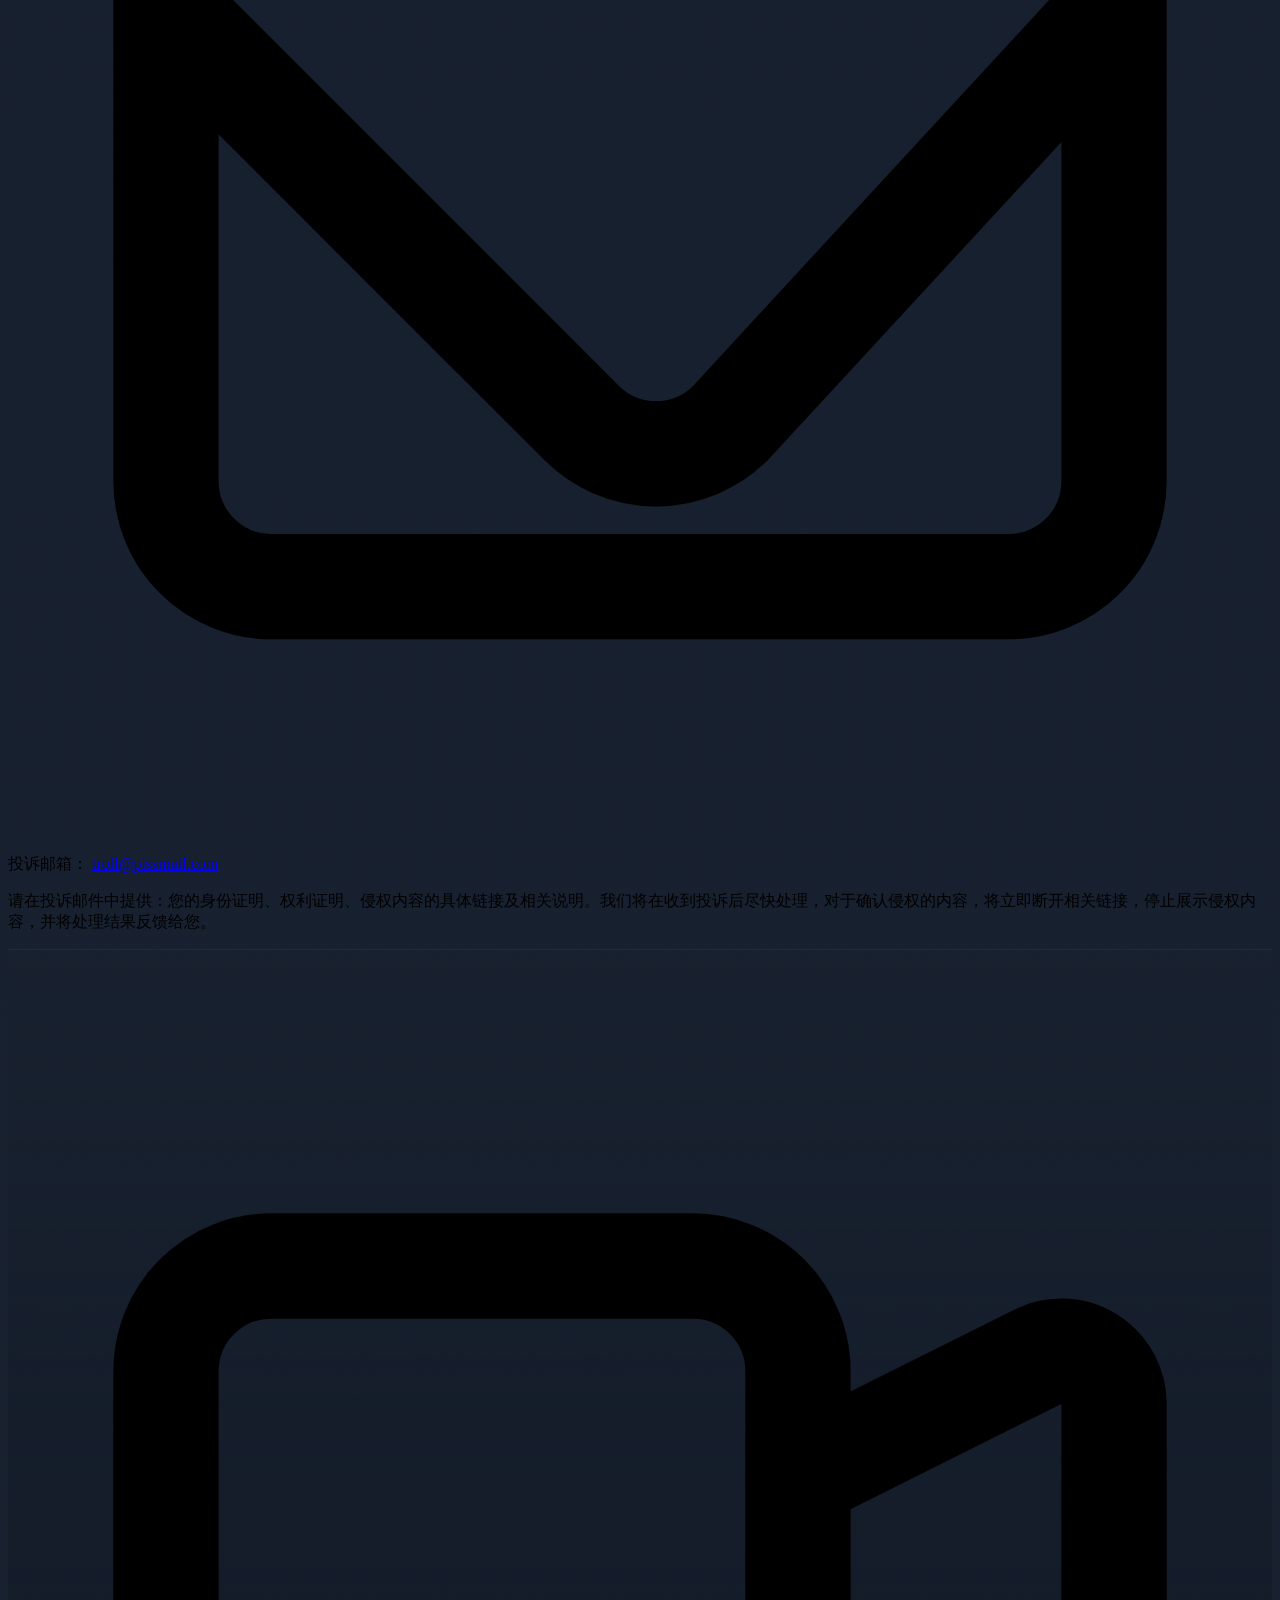
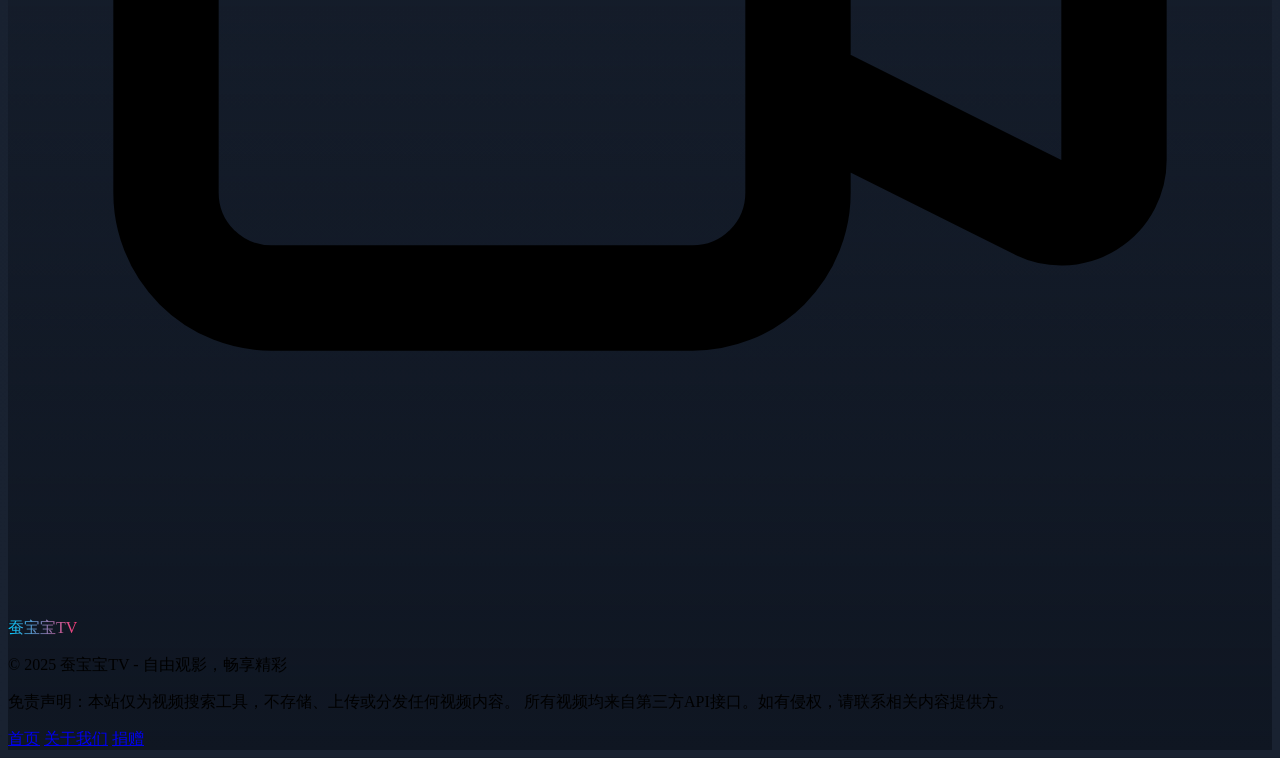
==== commit e7e02ab6: "将网站标识全部改为蚕宝宝TV" ====
--- a/about.html
+++ b/about.html
@@ -3,7 +3,7 @@
 <head>
 	<meta charset="UTF-8">
 	<meta name="viewport" content="width=device-width, initial-scale=1.0">
-	<title>关于我们 - LibreTV</title>
+	<title>关于我们 - 蚕宝宝TV</title>
 	<script src="libs/tailwindcss.min.js"></script>
 	<link rel="stylesheet" href="css/styles.css">
 	<link rel="manifest" href="manifest.json">
@@ -20,11 +20,11 @@
                     <svg class="w-8 h-8 mr-2 text-[#00ccff]" fill="none" stroke="currentColor" viewBox="0 0 24 24">
                         <path stroke-linecap="round" stroke-linejoin="round" stroke-width="2" d="M15 10l4.553-2.276A1 1 0 0121 8.618v6.764a1 1 0 01-1.447.894L15 14M5 18h8a2 2 0 002-2V8a2 2 0 00-2-2H5a2 2 0 00-2 2v8a2 2 0 002 2z"></path>
                     </svg>
-                    <h1 class="text-xl font-bold gradient-text">LibreTV</h1>
+                    <h1 class="text-xl font-bold gradient-text">蚕宝宝TV</h1>
                 </a>
             </div>
             <div class="flex-1 text-center">
-                <h2 class="text-xl font-semibold">关于LibreTV</h2>
+                <h2 class="text-xl font-semibold">关于蚕宝宝TV</h2>
             </div>
             <div class="flex items-center">
                 <a href="/" class="px-4 py-2 bg-[#222] hover:bg-[#333] border border-[#333] rounded-lg transition-colors flex items-center">
@@ -42,17 +42,17 @@
 				<!-- 项目介绍 -->				
 				 <div class="text-center mb-8 sm:mb-16">
 					<div class="inline-flex items-center justify-center w-12 h-12 sm:w-16 sm:h-16 rounded-xl sm:rounded-2xl mb-6 sm:mb-8">
-						<img src="image/logo.png" alt="LibreTV Logo" class="w-12 h-12 sm:w-16 sm:h-16 rounded-xl sm:rounded-2xl">
+						<img src="image/logo.png" alt="蚕宝宝TV Logo" class="w-12 h-12 sm:w-16 sm:h-16 rounded-xl sm:rounded-2xl">
 					</div>
 					
 					<p class="text-gray-300 text-lg sm:text-xl mb-6 sm:mb-8 leading-relaxed max-w-3xl mx-auto px-2">
-						LibreTV 是一个免费的在线视频搜索平台，提供视频搜索和播放服务，致力于为用户带来最佳体验。
+						蚕宝宝TV 是一个免费的在线视频搜索平台，提供视频搜索和播放服务，致力于为用户带来最佳体验。
 					</p>
 					<div class="bg-[#1a1a1a] border border-[#333] rounded-lg sm:rounded-xl p-4 sm:p-6 max-w-2xl mx-auto">
 						<p class="text-gray-300 text-base sm:text-lg mb-4 px-1">
 							本项目代码托管在 GitHub 上，欢迎访问我们的仓库：
 						</p>
-						<a href="https://github.com/LibreSpark/LibreTV" class="inline-flex items-center px-4 sm:px-6 py-2 sm:py-3 bg-gradient-to-r from-blue-500 to-cyan-500 hover:from-blue-600 hover:to-cyan-600 text-white text-sm sm:text-base font-medium rounded-lg transition-all duration-300 transform hover:scale-105" target="_blank" rel="noopener">
+						<a href="https://github.com/LibreSpark/蚕宝宝TV" class="inline-flex items-center px-4 sm:px-6 py-2 sm:py-3 bg-gradient-to-r from-blue-500 to-cyan-500 hover:from-blue-600 hover:to-cyan-600 text-white text-sm sm:text-base font-medium rounded-lg transition-all duration-300 transform hover:scale-105" target="_blank" rel="noopener">
 							<svg class="w-4 h-4 sm:w-5 sm:h-5 mr-2" fill="currentColor" viewBox="0 0 24 24">
 								<path d="M12 0c-6.626 0-12 5.373-12 12 0 5.302 3.438 9.8 8.207 11.387.599.111.793-.261.793-.577v-2.234c-3.338.726-4.033-1.416-4.033-1.416-.546-1.387-1.333-1.756-1.333-1.756-1.089-.745.083-.729.083-.729 1.205.084 1.839 1.237 1.839 1.237 1.07 1.834 2.807 1.304 3.492.997.107-.775.418-1.305.762-1.604-2.665-.305-5.467-1.334-5.467-5.931 0-1.311.469-2.381 1.236-3.221-.124-.303-.535-1.524.117-3.176 0 0 1.008-.322 3.301 1.23.957-.266 1.983-.399 3.003-.404 1.02.005 2.047.138 3.006.404 2.291-1.552 3.297-1.23 3.297-1.23.653 1.653.242 2.874.118 3.176.77.84 1.235 1.911 1.235 3.221 0 4.609-2.807 5.624-5.479 5.921.43.372.823 1.102.823 2.222v3.293c0 .319.192.694.801.576 4.765-1.589 8.199-6.086 8.199-11.386 0-6.627-5.373-12-12-12z"/>
 							</svg>
@@ -72,7 +72,7 @@
 								<h3 class="text-lg sm:text-xl font-semibold text-gray-200">数据保护</h3>
 							</div>
 							<p class="text-gray-300 text-base sm:text-lg leading-relaxed">
-								我们尊重并保护您的隐私。LibreTV 不收集任何个人数据，且不会限制访问或使用本网站。
+								我们尊重并保护您的隐私。蚕宝宝TV 不收集任何个人数据，且不会限制访问或使用本网站。
 							</p>
 						</div>
 						<div class="bg-[#1a1a1a] border border-[#333] rounded-xl p-4 sm:p-8">
@@ -102,7 +102,7 @@
 								<div>
 									<h3 class="text-lg sm:text-xl font-semibold text-gray-200 mb-3 sm:mb-4">免责声明</h3>
 									<p class="text-gray-300 text-base sm:text-lg leading-relaxed">
-										LibreTV 仅提供视频搜索服务，不直接提供、存储或上传任何视频内容。所有搜索结果均来自第三方公开接口。用户在使用本站服务时，须遵守相关法律法规，不得利用搜索结果从事侵权行为，如下载、传播未经授权的作品等。
+										蚕宝宝TV 仅提供视频搜索服务，不直接提供、存储或上传任何视频内容。所有搜索结果均来自第三方公开接口。用户在使用本站服务时，须遵守相关法律法规，不得利用搜索结果从事侵权行为，如下载、传播未经授权的作品等。
 									</p>
 								</div>
 							</div>
@@ -148,9 +148,9 @@
                         <svg class="w-6 h-6 mr-2" fill="none" stroke="currentColor" viewBox="0 0 24 24">
                             <path stroke-linecap="round" stroke-linejoin="round" stroke-width="2" d="M15 10l4.553-2.276A1 1 0 0121 8.618v6.764a1 1 0 01-1.447.894L15 14M5 18h8a2 2 0 002-2V8a2 2 0 00-2-2H5a2 2 0 00-2 2v8a2 2 0 002 2z"></path>
                         </svg>
-                        <span class="gradient-text font-bold">LibreTV</span>
+                        <span class="gradient-text font-bold">蚕宝宝TV</span>
                     </div>
-                    <p class="text-gray-500 text-sm mt-2 text-center md:text-left">© 2025 LibreTV - 自由观影，畅享精彩</p>
+                    <p class="text-gray-500 text-sm mt-2 text-center md:text-left">© 2025 蚕宝宝TV - 自由观影，畅享精彩</p>
                 </div>
                 
                 <div class="text-center md:text-right">
--- a/css/styles.css
+++ b/css/styles.css
@@ -0,0 +1,1030 @@
+/* 
+蚕宝宝TV 全局样式
+包含多个页面共享的基础样式
+对于特定页面的样式，请参考:
+- index.css: 首页特定样式
+- player.css: 播放器页面特定样式
+- watch.css: 重定向页面特定样式
+- modals.css: 模态框和提示框样式
+*/
+
+.close-btn {
+    position: absolute;
+    top: 12px;
+    right: 12px;
+    background: #222;
+    border: 1px solid #333;
+    border-radius: 8px;
+    padding: 6px;
+    color: white;<svg class="logo-icon" ...>...</svg>
+
+    display: flex;
+    align-items: center;
+    justify-content: center;
+    cursor: pointer;
+    transition: all 0.2s ease;
+    z-index: 10;
+}
+
+.close-btn:hover {
+    background: #333;
+    border-color: #555;
+}
+
+.close-btn svg {
+    width: 16px;
+    height: 16px;
+    stroke: currentColor;
+}
+
+:root {
+    /* 赛博影视主题配色方案 - 柔和版 */
+    --primary-color: #00ccff;       /* 霓虹蓝主色调 */
+    --primary-light: #33d6ff;       /* 浅霓虹蓝变体 */
+    --secondary-color: #0f1622;     /* 深蓝黑背景色 */
+    --accent-color: #ff3c78;        /* 霓虹粉强调色 */
+    --text-color: #e6f2ff;          /* 柔和的蓝白色文本 */
+    --text-muted: #8599b2;          /* 淡蓝灰色次级文本 */
+    --border-color: rgba(0, 204, 255, 0.15);
+    --page-gradient-start: #0f1622; /* 深蓝黑起始色 */
+    --page-gradient-end: #192231;   /* 深靛蓝结束色 */
+    --card-gradient-start: #121b29; /* 卡片起始色 */
+    --card-gradient-end: #1c2939;   /* 卡片结束色 */
+    --card-accent: rgba(0, 204, 255, 0.12); /* 霓虹蓝卡片强调色 */
+    --card-hover-border: rgba(0, 204, 255, 0.5); /* 悬停边框颜色 */
+}
+
+.page-bg {
+    background: linear-gradient(180deg, var(--page-gradient-start), var(--page-gradient-end));
+    min-height: 100vh;
+    /* 柔和赛博点状背景 */
+    background-image: 
+        linear-gradient(180deg, var(--page-gradient-start), var(--page-gradient-end)),
+        radial-gradient(circle at 25px 25px, rgba(0, 204, 255, 0.04) 2px, transparent 3px),
+        radial-gradient(circle at 75px 75px, rgba(255, 60, 120, 0.02) 1px, transparent 2px),
+        radial-gradient(circle at 50px 50px, rgba(150, 255, 250, 0.015) 1px, transparent 2px);
+    background-blend-mode: normal;
+    background-size: cover, 100px 100px, 50px 50px, 75px 75px;
+}
+
+button, .card-hover {
+    transition: all 0.3s ease;
+}
+
+/* 改进卡片适应不同内容长度 */
+.card-hover {
+    border: 1px solid var(--border-color);
+    background: linear-gradient(135deg, var(--card-gradient-start), var(--card-gradient-end));
+    box-shadow: 0 4px 12px rgba(0, 0, 0, 0.5);
+    position: relative;
+    overflow: hidden;
+    border-radius: 6px;
+    display: flex;
+    flex-direction: column;
+    height: 100%;
+}
+
+/* 确保卡片内容区域高度一致性 */
+.card-hover .flex-grow {
+    min-height: unset; /* 移除最小高度限制，让内容自然流动 */
+    display: flex;
+    flex-direction: column;
+}
+
+/* 针对不同长度的标题优化显示 */
+.card-hover h3 {
+    min-height: unset;
+    max-height: unset;
+    display: -webkit-box;
+    -webkit-box-orient: vertical;
+    overflow: hidden;
+    text-overflow: ellipsis;
+    -webkit-line-clamp: 2;
+    line-height: 1.2rem;
+    word-break: break-word; /* 允许在任何字符间断行 */
+    hyphens: auto; /* 允许断词 */
+}
+
+.card-hover::before {
+    content: "";
+    position: absolute;
+    top: 0;
+    left: -100%;
+    width: 100%;
+    height: 100%;
+    background: linear-gradient(90deg, transparent, var(--card-accent), transparent);
+    transition: left 0.6s ease;
+}
+
+.card-hover:hover {
+    border-color: var(--card-hover-border);
+    transform: translateY(-3px);
+    box-shadow: 0 6px 12px rgba(0, 0, 0, 0.5);
+}
+
+.card-hover:hover::before {
+    left: 100%;
+}
+
+.gradient-text {
+    background: linear-gradient(to right, var(--primary-color), var(--accent-color));
+    -webkit-background-clip: text;
+    -webkit-text-fill-color: transparent;
+}
+
+/* 改进设置面板样式 */
+.settings-panel {
+    scrollbar-width: thin;
+    scrollbar-color: #444 #222;
+    transform: translateX(100%);
+    transition: transform 0.3s ease;
+    background: linear-gradient(135deg, var(--page-gradient-end), var(--page-gradient-start));
+    border-left: 1px solid var(--primary-color);
+}
+
+.settings-panel.show {
+    transform: translateX(0);
+}
+
+.settings-panel::-webkit-scrollbar {
+    width: 6px;
+}
+
+.settings-panel::-webkit-scrollbar-track {
+    background: transparent;
+}
+
+.settings-panel::-webkit-scrollbar-thumb {
+    background-color: #444;
+    border-radius: 4px;
+}
+
+.search-button {
+    background: var(--primary-color);
+    color: var(--text-color);
+}
+
+.search-button:hover {
+    background: var(--primary-light);
+}
+
+::-webkit-scrollbar {
+    width: 8px;
+    height: 8px;
+}
+
+::-webkit-scrollbar-track {
+    background: #111;
+    border-radius: 4px;
+}
+
+::-webkit-scrollbar-thumb {
+    background: #333;
+    border-radius: 4px;
+    transition: all 0.3s ease;
+}
+
+::-webkit-scrollbar-thumb:hover {
+    background: #444;
+}
+
+* {
+    scrollbar-width: thin;
+    scrollbar-color: #333 #111;
+}
+
+.search-tag {
+    background: linear-gradient(135deg, var(--card-gradient-start), var(--card-gradient-end));
+    color: var(--text-color);
+    padding: 0.5rem 1rem;
+    border-radius: 0.5rem;
+    font-size: 0.875rem;
+    border: 1px solid var(--border-color);
+    box-shadow: 0 2px 4px rgba(0, 0, 0, 0.2);
+}
+
+.search-tag:hover {
+    background: linear-gradient(135deg, var(--card-gradient-end), var(--card-gradient-start));
+    border-color: var(--primary-color);
+}
+
+.footer {
+    width: 100%;
+    transition: all 0.3s ease;
+    margin-top: auto;
+    background: linear-gradient(to bottom, transparent, var(--page-gradient-start));
+    border-top: 1px solid var(--border-color);
+}
+
+.footer a:hover {
+    text-decoration: underline;
+}
+
+body {
+    display: flex;
+    flex-direction: column;
+    min-height: 100vh;
+}
+
+.container {
+    flex: 1;
+}
+
+@media screen and (min-height: 800px) {
+    body {
+        display: flex;
+        flex-direction: column;
+        min-height: 100vh;
+    }
+    
+    .container {
+        flex: 1;
+    }
+    
+    .footer {
+        margin-top: auto;
+    }
+}
+
+@media screen and (max-width: 640px) {
+    .footer {
+        padding-bottom: 2rem;
+    }
+}
+
+/* 移动端布局优化 */
+@media screen and (max-width: 768px) {
+    .card-hover h3 {
+        min-height: 2.5rem;
+    }
+    
+    .card-hover .flex-grow {
+        min-height: 80px;
+    }
+}
+
+@keyframes fadeIn {
+    from { opacity: 0; }
+    to { opacity: 1; }
+}
+
+@keyframes fadeOut {
+    from { opacity: 1; }
+    to { opacity: 0; }
+}
+
+#modal.show {
+    animation: fadeIn 0.3s forwards;
+}
+
+#modal.hide {
+    animation: fadeOut 0.3s forwards;
+}
+
+#modal > div {
+    background: linear-gradient(135deg, var(--card-gradient-start), var(--card-gradient-end));
+    border: 1px solid var(--primary-color);
+    box-shadow: 0 10px 30px rgba(0, 0, 0, 0.7), 0 0 15px rgba(0, 204, 255, 0.1);
+    border-radius: 8px;
+}
+
+#episodesGrid button {
+    background: rgba(0, 204, 255, 0.08);
+    border: 1px solid rgba(0, 204, 255, 0.2);
+    transition: all 0.2s ease;
+}
+
+#episodesGrid button:hover {
+    background: rgba(0, 204, 255, 0.15);
+    border-color: var(--primary-color);
+    box-shadow: 0 0 8px rgba(0, 204, 255, 0.3);
+}
+
+#yellowFilterToggle:checked + .toggle-bg {
+    background-color: var(--primary-color);
+}
+
+#yellowFilterToggle:checked ~ .toggle-dot {
+    transform: translateX(1.5rem);
+}
+
+#yellowFilterToggle:focus + .toggle-bg,
+#yellowFilterToggle:hover + .toggle-bg {
+    box-shadow: 0 0 0 2px rgba(0, 204, 255, 0.3);
+}
+
+/* 添加广告过滤开关的CSS */
+#adFilterToggle:checked + .toggle-bg {
+    background-color: var(--primary-color);
+}
+
+#adFilterToggle:checked ~ .toggle-dot {
+    transform: translateX(1.5rem);
+}
+
+#adFilterToggle:focus + .toggle-bg,
+#adFilterToggle:hover + .toggle-bg {
+    box-shadow: 0 0 0 2px rgba(0, 204, 255, 0.3);
+}
+
+.toggle-dot {
+    transition: transform 0.3s ease-in-out;
+    box-shadow: 0 2px 4px rgba(0,0,0,0.2);
+}
+
+.toggle-bg {
+    transition: background-color 0.3s ease-in-out;
+}
+
+#yellowFilterToggle:checked ~ .toggle-dot {
+    box-shadow: 0 2px 4px rgba(0, 204, 255, 0.3);
+}
+
+#adFilterToggle:checked ~ .toggle-dot {
+    box-shadow: 0 2px 4px rgba(0, 204, 255, 0.3);
+}
+
+/* 添加API复选框样式 */
+.form-checkbox {
+    appearance: none;
+    -webkit-appearance: none;
+    -moz-appearance: none;
+    height: 14px;
+    width: 14px;
+    background-color: #222;
+    border: 1px solid #333;
+    border-radius: 3px;
+    cursor: pointer;
+    position: relative;
+    outline: none;
+}
+
+.form-checkbox:checked {
+    background-color: var(--primary-color);
+    border-color: var(--primary-color);
+}
+
+.form-checkbox:checked::after {
+    content: '';
+    position: absolute;
+    left: 4px;
+    top: 1px;
+    width: 4px;
+    height: 8px;
+    border: solid white;
+    border-width: 0 2px 2px 0;
+    transform: rotate(45deg);
+}
+
+/* API滚动区域美化 */
+#apiCheckboxes {
+    scrollbar-width: thin;
+    scrollbar-color: #444 #222;
+}
+
+#apiCheckboxes::-webkit-scrollbar {
+    width: 6px;
+}
+
+#apiCheckboxes::-webkit-scrollbar-track {
+    background: #222;
+    border-radius: 4px;
+}
+
+#apiCheckboxes::-webkit-scrollbar-thumb {
+    background-color: #444;
+    border-radius: 4px;
+}
+
+/* 自定义API列表样式 */
+#customApisList {
+    scrollbar-width: thin;
+    scrollbar-color: #444 #222;
+}
+
+#customApisList::-webkit-scrollbar {
+    width: 6px;
+}
+
+#customApisList::-webkit-scrollbar-track {
+    background: transparent;
+}
+
+#customApisList::-webkit-scrollbar-thumb {
+    background-color: #444;
+    border-radius: 4px;
+}
+
+/* 设置面板滚动样式 */
+.settings-panel {
+    scrollbar-width: thin;
+    scrollbar-color: #444 #222;
+}
+
+.settings-panel::-webkit-scrollbar {
+    width: 6px;
+}
+
+.settings-panel::-webkit-scrollbar-track {
+    background: transparent;
+}
+
+.settings-panel::-webkit-scrollbar-thumb {
+    background-color: #444;
+    border-radius: 4px;
+}
+
+/* 添加自定义API表单动画 */
+#addCustomApiForm {
+    transition: all 0.3s ease;
+    max-height: 0;
+    opacity: 0;
+    overflow: hidden;
+}
+
+#addCustomApiForm.hidden {
+    max-height: 0;
+    padding: 0;
+    opacity: 0;
+}
+
+#addCustomApiForm:not(.hidden) {
+    max-height: 230px;
+    opacity: 1;
+}
+
+/* 成人内容API标记样式 */
+.api-adult + label {
+    color: #ff6b8b !important;
+}
+
+/* 添加警告图标和标签样式 */
+.adult-warning {
+    display: inline-flex;
+    align-items: center;
+    margin-left: 0.25rem;
+    color: #ff6b8b;
+}
+
+.adult-warning svg {
+    width: 12px;
+    height: 12px;
+    margin-right: 4px;
+}
+
+/* 过滤器禁用样式 */
+.filter-disabled {
+    opacity: 0.5;
+    pointer-events: none;
+    cursor: not-allowed;
+}
+
+/* API组标题样式 */
+.api-group-title {
+    grid-column: span 2;
+    padding: 0.25rem 0;
+    margin-top: 0.5rem;
+    border-top: 1px solid #333;
+    color: #8599b2;
+    font-size: 0.75rem;
+    text-transform: uppercase;
+    letter-spacing: 0.05em;
+}
+
+.api-group-title.adult {
+    color: #ff6b8b;
+}
+
+/* 过滤器禁用样式 - 改进版本 */
+.filter-disabled {
+    position: relative;
+}
+
+.filter-disabled::after {
+    content: '';
+    position: absolute;
+    top: 0;
+    left: 0;
+    width: 100%;
+    height: 100%;
+    background-color: rgba(0,0,0,0.4);
+    border-radius: 0.5rem;
+    z-index: 5;
+}
+
+.filter-disabled > * {
+    opacity: 0.7;
+}
+
+.filter-disabled .toggle-bg {
+    background-color: #333 !important;
+}
+
+.filter-disabled .toggle-dot {
+    transform: translateX(0) !important;
+    background-color: #666 !important;
+}
+
+/* 改进过滤器禁用样式 */
+.filter-disabled .filter-description {
+    color: #ff6b8b !important;
+    font-style: italic;
+    font-weight: 500;
+}
+
+/* 修改过滤器禁用样式，确保文字清晰可见 */
+.filter-disabled {
+    position: relative;
+}
+
+.filter-disabled::after {
+    content: '';
+    position: absolute;
+    top: 0;
+    left: 0;
+    width: 100%;
+    height: 100%;
+    background-color: rgba(0,0,0,0.3);
+    border-radius: 0.5rem;
+    z-index: 5;
+}
+
+.filter-disabled > * {
+    opacity: 1; /* 提高子元素不透明度，保证可见性 */
+    z-index: 6; /* 确保内容在遮罩上方 */
+}
+
+/* 改进过滤器禁用状态下的描述样式 */
+.filter-disabled .filter-description {
+    color: #ff7b9d !important; /* 更亮的粉色 */
+    font-style: italic;
+    font-weight: 500;
+    text-shadow: 0 0 2px rgba(0,0,0,0.8); /* 添加文字阴影提高对比度 */
+}
+
+/* 开关的禁用样式 */
+.filter-disabled .toggle-bg {
+    background-color: #444 !important;
+    opacity: 0.8;
+}
+
+.filter-disabled .toggle-dot {
+    transform: translateX(0) ;
+    background-color: #777 ;
+    opacity: 0.9;
+}
+
+/* 警告提示样式改进 */
+.filter-tooltip {
+    background-color: rgba(255, 61, 87, 0.1);
+    border: 1px solid rgba(255, 61, 87, 0.2);
+    border-radius: 0.25rem;
+    padding: 0.5rem;
+    margin-top: 0.5rem;
+    display: flex;
+    align-items: center;
+    font-size: 0.75rem;
+    line-height: 1.25;
+    position: relative;
+    z-index: 10;
+}
+
+.filter-tooltip svg {
+    flex-shrink: 0;
+    width: 14px;
+    height: 14px;
+    margin-right: 0.35rem;
+}
+
+/* 编辑按钮样式 */
+.custom-api-edit {
+    color: #3b82f6;
+    transition: color 0.2s ease;
+}
+
+.custom-api-edit:hover {
+    color: #2563eb;
+}
+
+/* 自定义API条目样式改进 */
+#customApisList .api-item {
+    display: flex;
+    align-items: center;
+    justify-content: space-between;
+    padding: 0.25rem 0.5rem;
+    margin-bottom: 0.25rem;
+    background-color: #222;
+    border-radius: 0.25rem;
+    transition: background-color 0.2s ease;
+}
+
+#customApisList .api-item:hover {
+    background-color: #2a2a2a;
+}
+
+/* 成人内容标签样式 */
+.adult-tag {
+    display: inline-flex;
+    align-items: center;
+    color: #ff6b8b;
+    font-size: 0.7rem;
+    font-weight: 500;
+    margin-right: 0.35rem;
+}
+
+/* 历史记录面板样式 */
+.history-panel {
+    box-shadow: 2px 0 10px rgba(0,0,0,0.5);
+    transition: transform 0.3s ease-in-out;
+    overflow-y: scroll; /* 始终显示滚动条，防止宽度变化 */
+    overflow-x: hidden; /* 防止水平滚动 */
+    width: 320px; /* 固定宽度 */
+    box-sizing: border-box; /* 确保padding不影响总宽度 */
+    scrollbar-gutter: stable; /* 现代浏览器：为滚动条预留空间 */
+}
+
+.history-panel.show {
+    transform: translateX(0);
+}
+
+#historyList {
+    padding-right: 6px; /* 为滚动条预留空间，确保内容不被挤压 */
+}
+
+/* 历史记录项样式优化 */
+.history-item {
+    background: #1a1a1a;
+    border-radius: 6px; /* 减小圆角 */
+    border: 1px solid #333;
+    overflow: hidden;
+    transition: all 0.2s ease;
+    padding: 10px 14px;
+    position: relative;
+    margin-bottom: 8px; /* 减小底部间距 */
+    width: 100%; /* 确保宽度一致 */
+}
+
+.history-item:hover {
+    transform: translateY(-2px);
+    border-color: #444;
+    box-shadow: 0 4px 8px rgba(0,0,0,0.2);
+}
+
+/* 添加组悬停效果，使删除按钮在悬停时显示 */
+.history-item .delete-btn {
+    opacity: 0;
+    transition: opacity 0.2s ease;
+}
+
+.history-item:hover .delete-btn {
+    opacity: 1;
+}
+
+.history-info {
+    padding: 0; /* 移除额外的内边距 */
+    min-height: 70px;
+}
+
+.history-title {
+    font-weight: 500;
+    font-size: 0.95rem; /* 减小字体大小 */
+    margin-bottom: 2px; /* 减小底部边距 */
+    overflow: hidden;
+    text-overflow: ellipsis;
+    white-space: nowrap;
+}
+
+.history-meta {
+    color: #bbb;
+    font-size: 0.75rem; /* 减小字体大小 */
+    display: flex;
+    flex-wrap: wrap;
+    margin-bottom: 1px; /* 减小边距 */
+}
+
+.history-episode {
+    color: #3b82f6;
+}
+
+.history-source {
+    color: #10b981;
+}
+
+.history-time {
+    color: #888;
+    font-size: 0.7rem; /* 减小字体大小 */
+    margin-top: 1px; /* 减小顶部边距 */
+}
+
+.history-separator {
+    color: #666;
+}
+
+.history-thumbnail {
+    width: 100%;
+    height: 90px;
+    background-color: #222;
+    overflow: hidden;
+}
+
+.history-thumbnail img {
+    width: 100%;
+    height: 100%;
+    object-fit: cover;
+}
+
+.history-info {
+    padding: 10px;
+}
+
+.history-time {
+    color: #888;
+    font-size: 0.8rem;
+    margin-top: 4px;
+}
+
+.history-title {
+    font-weight: 500;
+    white-space: nowrap;
+    overflow: hidden;
+    text-overflow: ellipsis;
+}
+
+/* 添加播放进度条样式 */
+.history-progress {
+    margin: 5px 0;
+}
+
+.progress-bar {
+    height: 3px;
+    background-color: rgba(255, 255, 255, 0.1);
+    border-radius: 2px;
+    overflow: hidden;
+    margin-bottom: 2px;
+}
+
+.progress-filled {
+    height: 100%;
+    background: linear-gradient(to right, #00ccff, #3b82f6);
+    border-radius: 2px;
+}
+
+.progress-text {
+    font-size: 10px;
+    color: #888;
+    text-align: right;
+}
+
+/* 添加恢复播放提示样式 */
+.position-restore-hint {
+    position: absolute;
+    bottom: 60px;
+    left: 50%;
+    transform: translateX(-50%) translateY(20px);
+    background-color: rgba(0, 0, 0, 0.7);
+    color: white;
+    padding: 8px 16px;
+    border-radius: 4px;
+    font-size: 14px;
+    z-index: 100;
+    opacity: 0;
+    transition: all 0.3s ease;
+}
+
+.position-restore-hint.show {
+    opacity: 1;
+    transform: translateX(-50%) translateY(0);
+}
+
+/* 锁定控制时屏蔽交互 */
+.player-container.controls-locked .dplayer-controller,
+.player-container.controls-locked .dplayer-mask,
+.player-container.controls-locked .dplayer-bar-wrap,
+.player-container.controls-locked .dplayer-statusbar,
+.player-container.controls-locked .shortcut-hint {
+    opacity: 0 !important;
+    pointer-events: none !important;
+}
+/* 保留锁按钮可见可点 */
+.player-container.controls-locked #lockToggle {
+    opacity: 1 !important;
+    pointer-events: auto !important;
+}
+
+/* 播放器顶部header移动端优化 */
+.player-header {
+    gap: 0.5rem;
+}
+.custom-title-scroll {
+    overflow-x: auto;
+    white-space: nowrap;
+    text-overflow: ellipsis;
+    -webkit-overflow-scrolling: touch;
+    scrollbar-width: none;
+}
+.custom-title-scroll::-webkit-scrollbar {
+    display: none;
+}
+.logo-text {
+    display: inline;
+}
+.home-btn-text {
+    display: inline;
+}
+@media (max-width: 640px) {
+    .logo-text {
+        display: none;
+    }
+    .home-btn-text {
+        display: none;
+    }
+    .logo-icon {
+        margin-right: 0;
+    }
+    .home-btn svg {
+        margin-right: 0;
+    }
+    .player-header {
+        padding-left: 2px !important;
+        padding-right: 2px !important;
+    }
+    .custom-title-scroll {
+        font-size: 1rem;
+    }
+}
+
+/* 搜索结果卡片优化：横向布局 */
+.search-card-img-container {
+    width: 100px;  /* 增加宽度，从80px到100px */
+    height: 150px; /* 增加高度，从120px到150px */
+    overflow: hidden;
+    background-color: #191919;
+}
+
+/* 确保图片不会被拉伸，并且能够正确显示 */
+.search-card-img-container img {
+    width: 100%;
+    height: 100%;
+    object-fit: cover;
+}
+
+/* 针对搜索结果卡片修改网格布局以适应横向卡片 */
+@media (max-width: 640px) {
+    #results {
+        grid-template-columns: repeat(1, minmax(0, 1fr)) !important;
+    }
+}
+
+/* 响应式调整：在小屏幕上依然保持较好的视觉效果 */
+@media (min-width: 641px) and (max-width: 768px) {
+    #results {
+        grid-template-columns: repeat(2, minmax(0, 1fr)) !important;
+    }
+}
+
+/* 调整网格布局，减少每行卡片数量以适应更大尺寸的卡片 */
+@media (min-width: 769px) and (max-width: 1024px) {
+    #results {
+        grid-template-columns: repeat(3, minmax(0, 1fr)) !important;
+    }
+}
+
+@media (min-width: 1025px) {
+    #results {
+        grid-template-columns: repeat(4, minmax(0, 1fr)) !important;
+    }
+}
+
+/* 优化卡片内元素间距 */
+.card-hover .p-2 {
+    padding: 0.75rem; /* 增加内边距 */
+}
+
+/* 增加卡片内字体大小 */
+.card-hover h3 {
+    font-size: 0.95rem; /* 增加标题字体大小 */
+    line-height: 1.3rem;
+    margin-bottom: 0.5rem;
+}
+
+.card-hover p {
+    font-size: 0.8rem; /* 增加描述字体大小 */
+}
+
+/* 优化卡片内元素间距 */
+.card-hover .p-2 {
+    padding: 0.5rem;
+}
+
+/* 确保Toast显示在顶层并有适当的转换效果 */
+#toast {
+    z-index: 9999; /* 确保显示在最上层 */
+    box-shadow: 0 4px 12px rgba(0, 0, 0, 0.3);
+    min-width: 200px;
+    text-align: center;
+    pointer-events: none; /* 防止toast阻挡点击事件 */
+    transform: translateX(-50%) translateY(0);
+    transition: opacity 0.3s ease, transform 0.3s ease;
+}
+
+#toast.hidden {
+    opacity: 0;
+    transform: translateX(-50%) translateY(-100%);
+}
+
+/* 详情模态框样式优化 */
+#modal .modal-detail-info {
+    background: linear-gradient(135deg, #0a0a0a, #111);
+    border: 1px solid #222;
+    border-radius: 8px;
+    padding: 1rem;
+    margin-bottom: 1.5rem;
+}
+
+#modal .detail-grid {
+    display: grid;
+    grid-template-columns: 1fr;
+    gap: 0.75rem;
+    font-size: 0.875rem;
+}
+
+@media (min-width: 768px) {
+    #modal .detail-grid {
+        grid-template-columns: 1fr 1fr;
+    }
+}
+
+#modal .detail-item {
+    display: flex;
+    flex-wrap: wrap;
+    gap: 0.5rem;
+}
+
+#modal .detail-label {
+    color: #9ca3af;
+    font-weight: 500;
+    min-width: 3rem;
+    flex-shrink: 0;
+}
+
+#modal .detail-value {
+    color: white;
+    flex: 1;
+    word-break: break-word;
+}
+
+#modal .detail-desc {
+    margin-top: 1rem;
+    padding-top: 1rem;
+    border-top: 1px solid #333;
+}
+
+#modal .detail-desc-content {
+    color: #d1d5db;
+    font-size: 0.875rem;
+    line-height: 1.6;
+    max-height: 8rem;
+    overflow-y: auto;
+    scrollbar-width: thin;
+    scrollbar-color: #444 #222;
+}
+
+#modal .detail-desc-content::-webkit-scrollbar {
+    width: 6px;
+}
+
+#modal .detail-desc-content::-webkit-scrollbar-track {
+    background: #222;
+    border-radius: 4px;
+}
+
+#modal .detail-desc-content::-webkit-scrollbar-thumb {
+    background-color: #444;
+    border-radius: 4px;
+}
+
+/* 集数统计信息样式 */
+#modal .episode-stats {
+    color: #9ca3af;
+    font-size: 0.875rem;
+    display: flex;
+    align-items: center;
+    gap: 0.5rem;
+}
+
+/* 移动端优化 */
+@media (max-width: 640px) {
+    #modal .detail-grid {
+        gap: 0.5rem;
+        font-size: 0.8rem;
+    }
+    
+    #modal .detail-label {
+        min-width: 2.5rem;
+    }
+    
+    #modal .detail-desc-content {
+        max-height: 6rem;
+        font-size: 0.8rem;
+    }
+}
